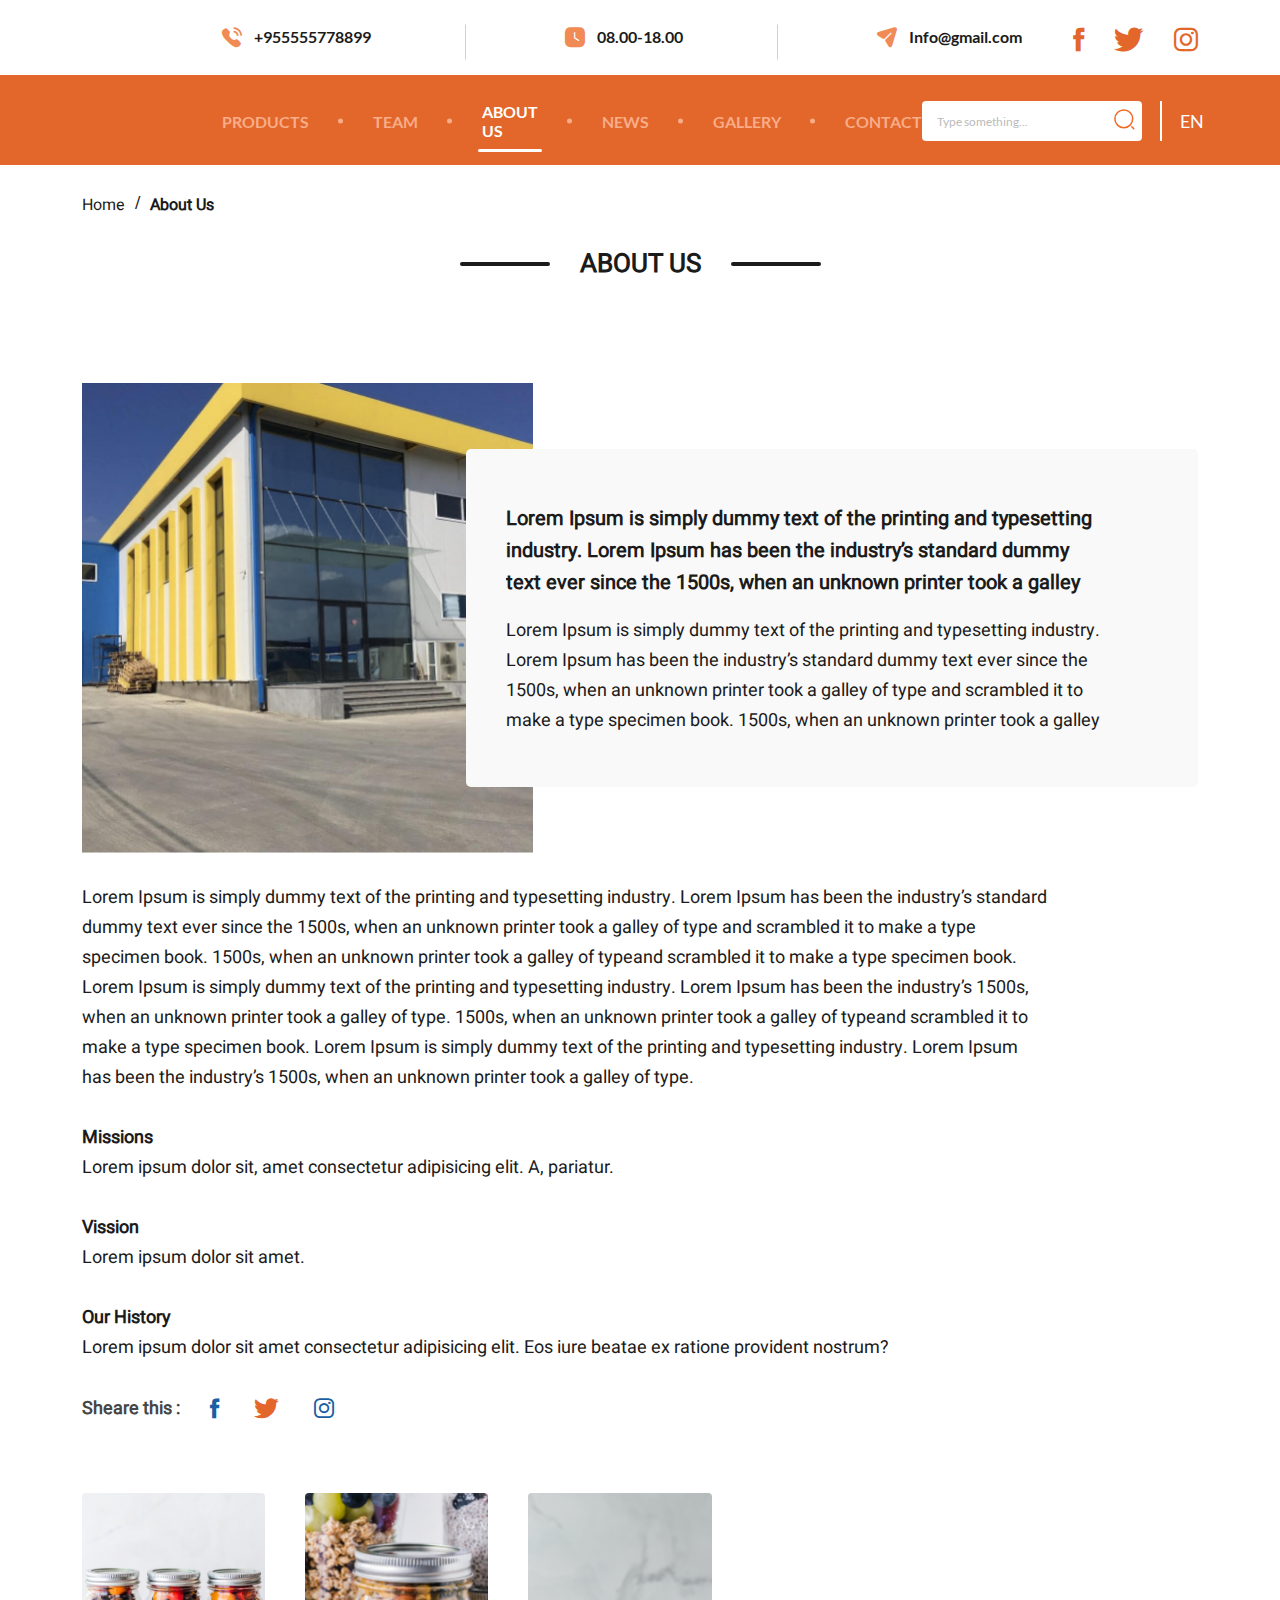
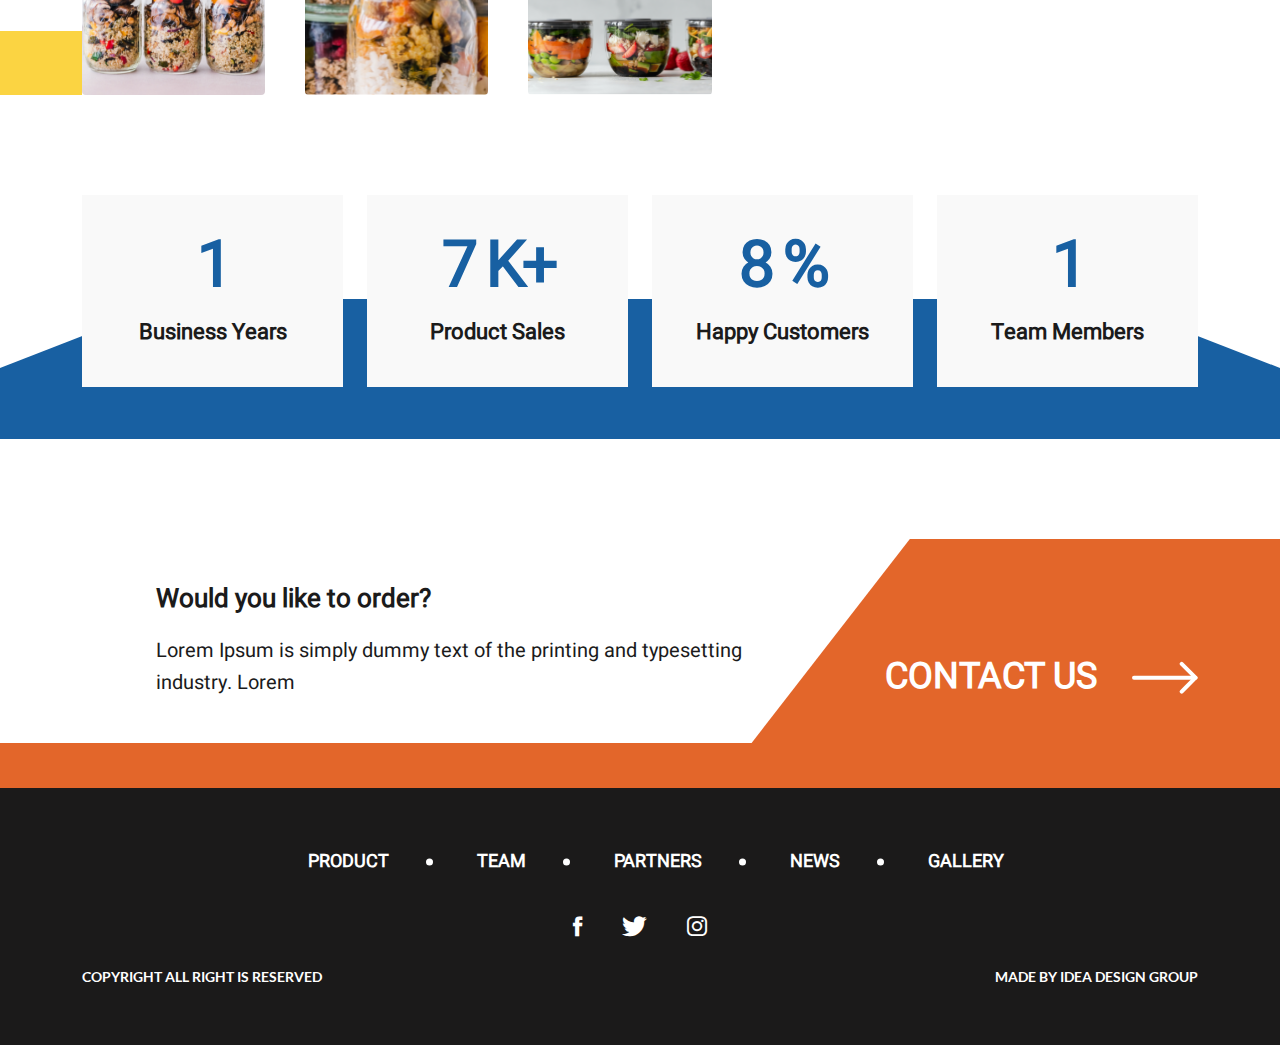
==== about.html @ 7fa437e5 "c" ====
<!DOCTYPE html>
<html lang="en">
<head>
    <meta charset="UTF-8">
    <meta http-equiv="X-UA-Compatible" content="IE=edge">
    <meta name="viewport" content="width=device-width, initial-scale=1.0">
    <link rel="stylesheet" href="assets/style/reset.css">
    <link rel="stylesheet" href="assets/style/bootstrap.css">
    <link rel="stylesheet" href="assets/style/fonts.css">
    <link rel="stylesheet" href="assets/style/style.css">
    <link rel="stylesheet" href="assets/style/responsive.css">
    <link rel="stylesheet" href="assets/style/slick.css">
    <link rel="stylesheet" href="https://cdn.jsdelivr.net/npm/@fancyapps/ui/dist/fancybox.css"/>
     
    <title>About Us</title>
</head>
<body>
    <header>
        <div class="header">
            <div class="header-bg">
                <div class="h-bg-1">
            
                </div>
                <div class="h-bg-2"></div>
            </div>

            <div class="header-pos-container">
                <div class="container">
                    <div class="flexy-container">
                        <div href="#" class="logo">
                            <a href="index.html">  
                                <img src="assets/img/logo.png" alt="logo">
                            </a>
                            <div class="logo-bg"></div>
                        </div>
                        <div class="navigation-menu">
                            <div class="top-navbar">
                               <div class="contact-links">
                                   <li>
                                        <a href="#">
                                                <span class="icon icon-Calling"></span>
                                                <span class="l-links">+955555778899</span>
                                        </a>
                                    </li>
                                    <li>
                                        <a href="#">
                                                <span class="icon icon-Time"></span>
                                                <span class="l-links">08.00-18.00</span>
                                        </a>
                                    </li>
                                    <li>
                                        <a href="#">
                                                <span class="icon icon-Send"></span>
                                                <span class="l-links">Info@gmail.com</span>
                                        </a>
                                    </li>
                               </div>
                               <div class="social-links">
                                   <li>
                                        <a href="#"> 
                                           <span class="icon-face" >
                                        </a> 
                                   </span></li>
                                   <li>
                                        <a href="#"> 
                                           <span class="icon-tw" >
                                        </a> 
                                   </span></li>
                                   <li>
                                        <a href="#"> 
                                           <span class="icon-inst" >
                                        </a> 
                                   </span></li>
                               </div>
                            </div>
                            <div class="bottom-navbar">
                                <ul>
                                    <li>
                                        <a href="#">PRODUCTS</a>
                                        <div class="sub-menu">
                                             <div class="sub-menu-links">
                                                <a href="#">Our Partners</a>
                                                <a href="#">Our Story</a>
                                                <a href="#">Mission</a>
                                                <a href="#">Vision</a>
                                                <a href="#">Submenu #1</a>
                                                <a href="#">Submenu #2</a>
                                             </div>
                                        </div>
                                    </li>
                                    <li>
                                        <a href="#">TEAM</a>
                                        <div class="sub-menu">
                                            <div class="sub-menu-links">
                                               <a href="#">Our Partners</a>
                                               <a href="#">Our Story</a>
                                               <a href="#">Mission</a>
                                               <a href="#">Vision</a>
                                               <a href="#">Submenu #1</a>
                                               <a href="#">Submenu #2</a>
                                            </div>
                                       </div>
                                    </li>
                                    <li class="colored">
                                        <a href="#">ABOUT US</a>
                                        <div class="sub-menu">
                                            <div class="sub-menu-links">
                                               <a href="#">Our Partners</a>
                                               <a href="#">Our Story</a>
                                               <a href="#">Mission</a>
                                               <a href="#">Vision</a>
                                               <a href="#">Submenu #1</a>
                                               <a href="#">Submenu #2</a>
                                            </div>
                                       </div>
                                    </li>
                                    <li>
                                        <a href="news.html">NEWS</a>
                                        <div class="sub-menu">
                                            <div class="sub-menu-links">
                                               <a href="#">Our Partners</a>
                                               <a href="#">Our Story</a>
                                               <a href="#">Mission</a>
                                               <a href="#">Vision</a>
                                               <a href="#">Submenu #1</a>
                                               <a href="#">Submenu #2</a>
                                            </div>
                                       </div>
                                    </li>
                                    <li>
                                        <a href="#">GALLERY</a>
                                    </li>
                                    <li>
                                        <a href="#">CONTACT</a>
                                    </li>
                                </ul>
                                <div class="search-lang">
                                    <div class="search-box">
                                        <form>
                                            <input type="text" placeholder="Type something...">
                                            <button class="search-button">
                                                <svg xmlns="http://www.w3.org/2000/svg" width="22.535" height="22.535" viewBox="0 0 22.535 22.535">
                                                    <g id="vuesax_linear_search-normal" data-name="vuesax/linear/search-normal" transform="translate(-428 -188)">
                                                    <g id="search-normal" transform="translate(428 188)">
                                                        <path id="Vector" d="M17.84,8.92A8.92,8.92,0,1,1,8.92,0,8.92,8.92,0,0,1,17.84,8.92Z" transform="translate(1.878 1.878)" fill="none" stroke="#f16922" stroke-linecap="round" stroke-linejoin="round" stroke-width="1.5"/>
                                                        <path id="Vector-2" data-name="Vector" d="M1.878,1.878,0,0" transform="translate(18.779 18.779)" fill="none" stroke="#f16922" stroke-linecap="round" stroke-linejoin="round" stroke-width="1.5"/>
                                                        <path id="Vector-3" data-name="Vector" d="M0,0H22.535V22.535H0Z" fill="none" opacity="0"/>
                                                    </g>
                                                    </g>
                                                </svg>
                                            </button>
                                        </form>
                                    </div>
                                    <div class="lang-box">
                                        <div class="line"></div>
                                        <a href="#" class="lang">EN</a>
                                    </div>
                                </div>
                            </div>
                        </div>
                        <div class="burger-icon"></div>
                    </div>      
                </div>
            </div>
        </div>
    </header>

    <main>
        <section>
            <div class="container">
                <div class="b-r-c">
                    <a href="#">Home</a>
                    <span>/</span>
                    <a href="#" class="brc-active">About Us</a>
                </div>
            </div>
        </section>
        <section>
            <div class="about-section padding-b">
                <div class="container">
                    <div class="important-title">
                        <span class="line-1"></span>
                        <h1>About us</h1>
                        <span class="line-1"></span>
                    </div>
                    <div class="about-position-box about-delete-after"> 
                        <div class="row wrap-row">
                            <div class="col-lg-5">
                                <div class="about-image">
                                    <img src="assets/img/aboutImg.png" alt="img">
                                </div>
                            </div>
                            <div class="col-lg-8 absolute-position">
                                <div class="text-box-h">
                                    <h2>Lorem Ipsum is simply dummy text of the printing and typesetting industry. Lorem Ipsum has been
                                        the industry’s standard dummy text ever since the 1500s, when an unknown printer took a galley
                                        of type and scrambled it to make</h2>
                                    <div class="about-text mb-0">
                                        Lorem Ipsum is simply dummy text of the printing and typesetting industry. Lorem Ipsum has been the industry’s 
                                        standard dummy text ever since the 1500s, when an unknown printer took a galley of type and scrambled it to 
                                        make a type specimen book. 1500s, when an unknown printer took a galley of type
                                        and scrambled it to make a type specimen book.
                                    </div>
                                    
                                </div>
                            </div>
                        </div>
                    </div>
                    <div class="about-page-text">
                        Lorem Ipsum is simply dummy text of the printing and typesetting industry. 
                        Lorem Ipsum has been the industry’s standard dummy text ever since the 1500s, 
                        when an unknown printer took a galley of type and scrambled it to make a type specimen book. 
                        1500s, when an unknown printer took a galley of typeand scrambled it to make a type specimen book.
                        Lorem Ipsum is simply dummy text of the printing and typesetting industry. Lorem Ipsum has been the industry’s 
                        1500s, when an unknown printer took a galley of type.
                        1500s, when an unknown printer took a galley of typeand scrambled it to make a type specimen book.
                        Lorem Ipsum is simply dummy text of the printing and typesetting industry. Lorem Ipsum has been the industry’s 
                        1500s, when an unknown printer took a galley of type.
                        <br>
                        <br>
                        <strong>Missions</strong>
                        <br>
                        Lorem ipsum dolor sit, amet consectetur adipisicing elit. A, pariatur.
                        <br>
                        <br>
                        <strong>Vission</strong>
                        <br>
                        Lorem ipsum dolor sit amet.
                        <br>
                        <br>
                        <strong>Our History</strong>
                        <br>
                        Lorem ipsum dolor sit amet consectetur adipisicing elit. Eos iure beatae ex ratione provident nostrum?
                         
                    </div>
                    <div class="about-page-share-icons">
                        <h6>Sheare this :</h6>
                        <div class="share-icons">
                            <a href="#">
                                <span class="icon-face"></span>
                            </a>
                            <a href="#">
                                <span class="icon-tw"></span>
                            </a>
                            <a href="#">
                                <span class="icon-inst"></span>
                            </a>
                        </div>
                    </div>
                    <div class="about-page-img-gallery">
                        <a href="assets/img/about-gallery-1.png" data-fancybox="video-inner">
                            <img src="assets/img/about-gallery-1.png" alt="">
                        </a>
                        <a href="assets/img/about-gallery-2.png" data-fancybox="video-inner">
                            <img src="assets/img/about-gallery-2.png" alt="">
                        </a>
                        <a href="assets/img/about-gallery-3.png" data-fancybox="video-inner">
                            <img src="assets/img/about-gallery-3.png" alt="">
                        </a>
                    </div>
                </div>
            </div>
        </section>
        <section>
            <div class="counter-cards">
                <div class="cards-bg"></div>
                <div class="container">
                    <div class="row">
                        <div class="col-lg-3 col-md-3 col-sm-3 col-6">
                            <div class="count-card">
                                <div class="card-span">
                                    <span class="count">10</span>
                                    <span></span>
                                </div>
                                <div class="title">Business Years</div>
                            </div>
                        </div>
                        <div class="col-lg-3 col-md-3 col-sm-3 col-6">
                            <div class="count-card">
                                <div class="card-span">
                                    <span class="count">80</span>
                                    <span>K+</span>
                                </div>
                                <div class="title">Product Sales</div>
                            </div>
                        </div>
                        <div class="col-lg-3 col-md-3 col-sm-3 col-6">
                            <div class="count-card">
                                <div class="card-span">
                                    <span class="count">90</span>
                                    <span>%</span>
                                </div>
                                <div class="title">Happy Customers</div>
                            </div>
                        </div>
                        <div class="col-lg-3 col-md-3 col-sm-3 col-6">
                            <div class="count-card">
                                <div class="card-span">
                                    <span class="count">10</span>
                                    <span></span>
                                </div>
                                <div class="title">Team Members</div>
                            </div>
                        </div>
                    </div>
                </div>
            </div>
        </section>
 


        <section>
            <div class="footer-adv">
                <div class="container">
                    <div class="footer-cont"> 
                        <div class="row add-items-end">
                            <div class="col-lg-8 col-md-8 col-sm-8 col-8">
                                <div class="adv-text">
                                    <h2>Would you like to order?</h2>
                                    <div class="text">
                                        Lorem Ipsum is simply dummy text of the printing and typesetting industry. Lorem
                                    </div>
                                </div>
                            </div>
                            <div class="col-lg-4 col-md-4 col-sm-4 col-4 add-end">
                                <a href="#" class="adv-link">  
                                    <span>CONTACT US</span>
                                    <span> 
                                        <svg xmlns="http://www.w3.org/2000/svg" width="65.542" height="33.382" viewBox="0 0 65.542 33.382">
                                            <g id="Iconly_Light_Arrow_-_Right" data-name="Iconly/Light/Arrow - Right" transform="translate(2 2.829)">
                                            <g id="Arrow_-_Right" data-name="Arrow - Right" transform="translate(0 27.725) rotate(-90)">
                                                <path id="Stroke_1" data-name="Stroke 1" d="M0,61.542V0" transform="translate(13.863)" fill="none" stroke="#fff" stroke-linecap="round" stroke-linejoin="round" stroke-miterlimit="10" stroke-width="4"/>
                                                <path id="Stroke_3" data-name="Stroke 3" d="M27.725,0,13.864,13.837,0,0" transform="translate(0 47.705)" fill="none" stroke="#fff" stroke-linecap="round" stroke-linejoin="round" stroke-miterlimit="10" stroke-width="4"/>
                                            </g>
                                            </g>
                                        </svg>
                                    </span>
                                </a>
                            </div>
                        </div>
                    </div>
                </div>
            </div>
        </section>
    </main>


    <footer>
        <div class="footer">
            <div class="container">
                <div class="footer-links">
                    <ul>
                        <li><a href="#">Product</a></li>
                        <li><a href="#">Team</a></li>
                        <li><a href="#">Partners</a></li>
                        <li><a href="#">News</a></li>
                        <li><a href="#">Gallery</a></li>
                    </ul>
                    <div class="footer-socials">
                        <li><a href="#"><span class="icon-face"></span></a></li>
                        <li><a href="#"><span class="icon-tw"></span></a></li>
                        <li><a href="#"><span class="icon-inst"></span></a></li>
                    </div>
                    <div class="create">
                        <a href="#" class="title">Copyright all right is reserved</>
                        <a href="#" class="title">Made by Idea Design Group</>
                    </div>
                </div>
            </div>
        </div>
    </footer>

    <!-- <script src="https://unpkg.com/scrollreveal"></script> -->
    <script src="https://code.jquery.com/jquery-3.6.0.js"></script>
    <script src="https://cdn.jsdelivr.net/npm/@fancyapps/ui@4.0/dist/fancybox.umd.js"></script>
    <script src="assets/js/bootstrap.js"></script>
    <script src="assets/js/slick.js"></script>
    <script src="assets/js/main.js"></script>
    
</body>
</html>
---- assets/style/fonts.css ----
@font-face {
  font-family: 'Arial MT';
  src: url('../fonts/ArialMTBlack.woff2') format('woff2'),
      url('../fonts/ArialMTBlack.woff') format('woff');
  font-weight: 900;
  font-style: normal;
  font-display: swap;
}

@font-face {
  font-family: 'Arial Narrow';
  src: url('../fonts/ArialNarrow.woff2') format('woff2'),
      url('../fonts/ArialNarrow.woff') format('woff');
  font-weight: normal;
  font-style: normal;
  font-display: swap;
}

@font-face {
  font-family: 'Arial Th';
  src: url('../fonts/ArialTh.woff2') format('woff2'),
      url('../fonts/ArialTh.woff') format('woff');
  font-weight: normal;
  font-style: normal;
  font-display: swap;
}

@font-face {
  font-family: 'Lato';
  src: url('../fonts/Lato-Italic.woff2') format('woff2'),
      url('../fonts/Lato-Italic.woff') format('woff');
  font-weight: normal;
  font-style: italic;
  font-display: swap;
}

@font-face {
  font-family: 'Lato';
  src: url('../fonts/Lato-BoldItalic.woff2') format('woff2'),
      url('../fonts/Lato-BoldItalic.woff') format('woff');
  font-weight: bold;
  font-style: italic;
  font-display: swap;
}

@font-face {
  font-family: 'Heebo';
  src: url('../fonts/Heebo-Regular.woff2') format('woff2'),
      url('../fonts/Heebo-Regular.woff') format('woff');
  font-weight: normal;
  font-style: normal;
  font-display: swap;
}

@font-face {
  font-family: 'Lato';
  src: url('../fonts/Lato-Black.woff2') format('woff2'),
      url('../fonts/Lato-Black.woff') format('woff');
  font-weight: 900;
  font-style: normal;
  font-display: swap;
}

@font-face {
  font-family: 'Lato';
  src: url('../fonts/Lato-BlackItalic.woff2') format('woff2'),
      url('../fonts/Lato-BlackItalic.woff') format('woff');
  font-weight: 900;
  font-style: italic;
  font-display: swap;
}

@font-face {
  font-family: 'Geo_Arial';
  src: url('GeoArialItalic.woff2') format('woff2'),
      url('GeoArialItalic.woff') format('woff');
  font-weight: normal;
  font-style: italic;
  font-display: swap;
}

@font-face {
  font-family: 'Arial GEO';
  src: url('../fonts/ArialGEOBold.woff2') format('woff2'),
      url('../fonts/ArialGEOBold.woff') format('woff');
  font-weight: bold;
  font-style: normal;
  font-display: swap;
}

@font-face {
  font-family: 'Lato';
  src: url('../fonts/Lato-Bold.woff2') format('woff2'),
      url('../fonts/Lato-Bold.woff') format('woff');
  font-weight: bold;
  font-style: normal;
  font-display: swap;
}

@font-face {
  font-family: 'Arial GEO';
  src: url('../fonts/ArialGEOItalic.woff2') format('woff2'),
      url('../fonts/ArialGEOItalic.woff') format('woff');
  font-weight: normal;
  font-style: italic;
  font-display: swap;
}

@font-face {
  font-family: 'Lato';
  src: url('../fonts/Lato-LightItalic.woff2') format('woff2'),
      url('../fonts/Lato-LightItalic.woff') format('woff');
  font-weight: 300;
  font-style: italic;
  font-display: swap;
}

@font-face {
  font-family: 'Lato Hairline';
  src: url('../fonts/Lato-HairlineItalic.woff2') format('woff2'),
      url('../fonts/Lato-HairlineItalic.woff') format('woff');
  font-weight: 300;
  font-style: italic;
  font-display: swap;
}

@font-face {
  font-family: 'Lato';
  src: url('../fonts/Lato-Light.woff2') format('woff2'),
      url('../fonts/Lato-Light.woff') format('woff');
  font-weight: 300;
  font-style: normal;
  font-display: swap;
}

@font-face {
  font-family: 'Lato';
  src: url('../fonts/Lato-Regular.woff2') format('woff2'),
      url('../fonts/Lato-Regular.woff') format('woff');
  font-weight: normal;
  font-style: normal;
  font-display: swap;
}

@font-face {
  font-family: 'Lato Hairline';
  src: url('../fonts/Lato-Hairline.woff2') format('woff2'),
      url('../fonts/Lato-Hairline.woff') format('woff');
  font-weight: 300;
  font-style: normal;
  font-display: swap;
}



@font-face {
    font-family: 'icomoon';
    src:  url('../fonts/icomoon.eot?obrt9p');
    src:  url('../fonts/icomoon.eot?obrt9p#iefix') format('embedded-opentype'),
      /* url('../fonts/icomoon.ttf?obrt9p') format('truetype'), */
      url('../fonts/icomoon.woff?obrt9p') format('woff'),
      url('../fonts/icomoon.svg?obrt9p#icomoon') format('svg');
    font-weight: normal;
    font-style: normal;
    font-display: block;
  }
  
  [class^="icon-"], [class*=" icon-"] {
    /* use !important to prevent issues with browser extensions that change fonts */
    font-family: 'icomoon' !important;
    /* speak: never; */
    font-style: normal;
    font-weight: normal;
    font-variant: normal;
    text-transform: none;
    line-height: 1;
  
    /* Better Font Rendering =========== */
    -webkit-font-smoothing: antialiased;
    -moz-osx-font-smoothing: grayscale;
  }
  
  .icon-tw:before {
    content: "\e904";
    /* color: #e3662a; */
  }
  .icon-face:before {
    content: "\e905";
    /* color: #e3662a; */
  }
  .icon-inst:before {
    content: "\e906";
    /* color: #e3662a; */
  }
  .icon-box:before {
    content: "\e900";
    color: #e3662a;
  }
  .icon-Calling:before {
    content: "\e901";
    color: #f08b55;
  }
  .icon-Send:before {
    content: "\e902";
    color: #f08b55;
  }
  .icon-Time:before {
    content: "\e903";
    color: #f08b55;
  }
---- assets/style/style.css ----
:root{
    --about-link-read-more:18px;
    --title-font-2: 20px;
    --text-font: 18px;
    --footer-links-font:18px;
    --font-16: 16px;
    --title-font: 26px;
    --adv-font: 26px;
    --adv-contact-font: 36px;
    --adv-text-font: 20px;
    --see-all-font: 20px;
    --nav-links-font: 16px;
    --search-font: 12px;
    --lang-font: 18px;
    --banner-height: 635px;
    --section-padding: 100px 0;
    --b-r-c-font: 16px;
    --person-name: 24px;
    --person-special: 20px;
    --person-contact-link: 18px;
}

a{
    text-decoration: none;
    color: inherit;
}
a:hover{
    color: inherit;
}
*{
    box-sizing: border-box;
}


/* ScrollBar */
/* ::-webkit-scrollbar {
    width: 2px;
} 
::-webkit-scrollbar-track {
    box-shadow: inset 0 0 3px #BBBBBB; 
    background: none;
}
::-webkit-scrollbar-thumb {
    background: gray; 
    border-radius: 5px;
} */
/* ScrollBar */

.b-r-c{
    display: flex;
    align-items: center;
    padding-top: 30px;
    margin-bottom: 30px;
}
.b-r-c a{
    font-size: var(--b-r-c-font);
    line-height: 20px;
    color: #1B1B1B;
    transition: 0.2s;
    font-family: 'Heebo';
}
.brc-active{
    font-weight: bold;
}
.b-r-c span{
    font-size: var(--b-r-c-font);
    line-height: 20px;
    color: #1B1B1B;
    margin: 0 10px;
    margin-top: -4px;
}
.b-r-c a:hover{
    font-weight: bold;
}

header{
    overflow-x: hidden;
}
.header{
    width: 100%;
    height: 165px;
   
    position: fixed;
    top: 0;
     
    z-index: 99;
}
.h-bg-1{
    width: 100%;
    height: 75px;
    background-color: #fff;
    position: relative;
}
 
.h-bg-2{
    width: 100%;
    height: 90px;
    background: #E3662A;
}
.header-pos-container{
    position: absolute;
    top: 0;
    left: 0;
    width: 100%;
    height: 100%;
}
.flexy-container{
    display: flex;
    height: 165px;
    align-items: center;
}
.logo{
    width: 122px;
    height: 100px;
    position: relative;
    margin-top: -29px;
}
.logo img{
    width: 100%;
    height: 94%;
    object-fit: cover;
    position: absolute;
    z-index: 2;
}
.logo-bg{
    width: 761%;
    height: 55px;
    position: absolute;
    bottom: -9px;
    left: -500%;
    background-color: #fff;
    clip-path:polygon(0 0, 85% 0, 80% 100%, 0% 100%);
}

.navigation-menu{
    width: 100%;
    height: 100%;
    display: flex;
    flex-direction: column;
    align-items: center;
    justify-content: space-around;
    padding-left: 140px;
}
 
.bottom-navbar{
    width: 100%;
    display: flex;
    justify-content: space-between;
    align-items: center;
    margin-top: -6px;
}
.top-navbar{
    width: 100%;
    display: flex;
    justify-content: space-between;
    align-items: center;
    
}
.contact-links{
    width: 1010px;
    display: flex;
    align-items: center;
    justify-content: space-between;
}
.social-links{
    display: flex;
    align-items: center;
}
 
.contact-links li{
    list-style: none;
    position: relative;
    transition: 0.4s;
}

.contact-links li:before{
    position: absolute;
    content: "";
    top: 50%;
    transform: translateY(-50%);
    right: -135px;
    width: 1px;
    height: 35px;
    background: #D0D0D0;
}
.contact-links li:last-child::before{
    display: none;
}
.contact-links li a{
    display: flex;
    align-items: center;
    transition: 0.4s;
    padding-bottom: 8px;
    border-bottom: 2px solid transparent;
    position: relative;
}
.contact-links li a::before{
    content: "";
    position: absolute;
    bottom: -2px;
    left: 0;
    width: 0;
    height: 2px;
    background:#E3662A;
    transition: 0.4s;
}
.contact-links li a span:first-child.icon{
    font-size: 20px;
}
.contact-links li a span:last-child{
    color: #1B1B1B;
    margin-left: 12px;
    font-size: var(--nav-links-font);
    font-weight: bold;
    line-height: 20px;
    transition: 0.4s;
    font-family: 'Lato';
}
.contact-links li a:hover::before{
    width: 103%;
}
.social-links li{
    list-style: none;
    margin-right: 30px;
}
.social-links li:last-child{
    margin-right: 0;
}
.social-links li a{
    font-size: 24px;
    transition: 0.4s;
}
.social-links li a span{
    color: #E3662A;
    transition: 0.3s;
}
.social-links li a span:hover{
    color: #1860A2;
}
.bottom-navbar ul{
    display: flex;
    padding: 0;
    margin: 0;
    align-items: center;
}

.bottom-navbar ul li{
    margin-left: 32px;
    margin-right: 32px;
    position: relative;
    transition: 0.4s;
    display: flex;
    justify-content: center;
}
.bottom-navbar ul li:first-child{
    margin-left: 0;
}
.bottom-navbar ul li:last-child{
    margin-right: 0;
}
.bottom-navbar ul li a{
    font-size: var(--nav-links-font);
    font-weight: bold;
    text-transform: uppercase;
    color: #F8AD89;
    transition: 0.3s;
    font-family: 'Lato';
    line-height: 19px;
    /* padding-bottom: 15px; */
}
.bottom-navbar ul li a:hover{
    color: #fff;
}
.bottom-navbar ul li.colored a{
    color: #fff;
    transition: 0.3s;
}
.bottom-navbar ul li.colored a:after{
    position: absolute;
    content: "";
    width: 116%;
    height: 3px;
    border-radius: 5px;
    background-color: #fff;
    left: -8%;
    bottom: -12px;
    transition: 0.3s;
    z-index: 999;
}
.bottom-navbar ul li.colored:hover a::after{
    display: none;
}
.bottom-navbar ul li:before{
    position: absolute;
    content: "";
    top: 50%;
    transform: translateY(-50%);
    right: -34px;
    width: 5px;
    height: 5px;
    border-radius: 50%;
    background: #F8AD89;
    pointer-events: none;
}
.bottom-navbar ul li:last-child::before{
    display: none;
}
.bottom-navbar ul li .sub-menu{
    position: absolute;
    background-color: #E3662A;
    border-radius: 5px;
    max-height: 0;
    top: 20px;
    transition: 0.2s;
    overflow: hidden;
    /* padding-top: 19px; */
    cursor: pointer;
    box-shadow: 0px 4px 10px -8px rgba(0, 0, 0, 0.8);
  
}
.bottom-navbar ul li .sub-menu .sub-menu-links{
    display: flex;
    align-items: center;
    flex-direction: column;
    width: 100%;
    border-radius: 5px;
    background-color: #fff;
    padding: 0 8px;
     
}
.bottom-navbar ul li .sub-menu:after{
    content: "";
    position: absolute;
    background: #fff;
    width: 20px;
    height: 20px;
    top: 7px;
    clip-path: polygon(50% 0%, 0% 100%, 100% 100%);
    left: 50%;
    transform: translateX(-50%);
    z-index: 999;
    transition: 0.3s;
}
.bottom-navbar ul li .sub-menu .sub-menu-links a{
    white-space: nowrap;
    padding: 20px 55px;
    width: 100%;
    text-align: center;
    border-bottom: 1px solid #F1F1F1;
    color: #1B1B1B;
    transition: 0.4s;
}
.bottom-navbar ul li .sub-menu .sub-menu-links a:last-child{
    border: none;
}
.bottom-navbar ul li:hover .sub-menu{
   max-height: 500px;
   padding-top: 19px;
}
.bottom-navbar ul li .sub-menu a:hover{
    color: #E3662A;
}

.search-lang{
    display: flex;
    align-items: center;
}
.search-box{
    width: 220px;
    display: flex;
}
.search-box form{
    width: 100%;
    position: relative;
}
.search-box form input{
    width: 100%;
    height: 40px;
    background: #fff;
    font-family: 'Lato';
    font-weight: 400;
    outline: none;
    border: none;
    border-radius: 4px;
    padding-left: 15px;
    font-size: var(--search-font);
    color: #1B1B1B;
}
.search-box form input::placeholder{
    color: #BBBBBB;
}
button.search-button{
    position: absolute;
    height: 40px;
    right: 0;
    border: none;
    outline: none;
    background-color: transparent;
}
button.search-button svg{
    margin-top: -4px;
}
.lang-box{
    height: 40px;
    display: flex;
    align-items: center;
}
.lang-box .line{
    width: 2px;
    height: 100%;
    background: #fff;
    margin: 0 18px;
}
.lang-box .lang{
    text-transform: uppercase;
    color: #fff;
    font-size: var(--lang-font);
    font-weight: normal;
    font-family: 'Lato';
}
.burger-icon{
    display: none;
}

.padding{
    padding: var(--section-padding);
}
.padding-t{
    padding-bottom: 0;
    padding-top: 100px;
}
.padding-b{
    padding-bottom: 100px;
    padding-top: 0;
}

/* Banner */

.main-banner{
    width: 100%;
    z-index: 0;
    position: relative;
    height: var(--banner-height);
}
  
.main-slider{
    width: 100%;
    height: var(--banner-height);
}
.main-item{
    width: 100%;
    height: var(--banner-height)!important;
    position: relative;
    z-index: 0;
}
.main-item .main-bg{
    position: absolute;
    top: 0;
    left: 0;
    width: 100%;
    height: 100%;
    background: rgba(0, 0, 0, 0.7);
    z-index: 1;
}
.main-item img{
    width: 100%;
    height: 100%;
    object-fit: cover;
}
 
 
.slick-dots{
    position: absolute;
    bottom: 20px;
    left: 50%;
    transform: translateX(-50%);
    display: flex;
    z-index: 1;
    margin: 0;
    padding: 0;
}
 
.slick-dots li{
    margin: 0 7px;
    list-style: none;
    transition: 0.5s;
}
.slick-dots li button{
    width: 97px;
    height: 4px;
    border-radius: 13px;
    transition: 0.5s;
    border: none;
    background-color: #DEDEDE;
    outline: none;

}

.slick-dots li.slick-active button{
    width: 127px;
    background-color: #E3662A;
}

/* Banner */

/* MAIN */
main{
    margin-top: 165px;
}
/* MAIN */
/* Product Section */

.our-product{
    width: 100%;
   
}
.important-title{
    width: 100%;
    display: flex;
    align-items: center;
    justify-content: center;
    margin-bottom: 100px; 
}
.important-title .line-1{
    width: 90px;
    height: 4px;
    border-radius: 6px;
    background: #1B1B1B;
}
.important-title h1{
    font-size: var(--title-font);
    font-weight: bold;
    line-height: 38px;
    color: #1B1B1B;
    font-family: 'Heebo';
    margin: 0 30px;
    text-transform: uppercase;
}
.product-items{
    width: 100%;
    display: flex;
    align-items: center;
    justify-content: space-between;
    flex-wrap: wrap;
}
.p-item{
    width: calc(( 100% / 5) - 20px);
    height: 388px;
    margin-bottom: 26px;
    border-radius: 8px;
    overflow: hidden;
    position: relative;
    transition: 0.4s;
}
.p-item:hover{
    box-shadow: 0 1px 5px 0 rgba(0, 0, 0, 0.3);
}
.front-item{
    width: 100%;
    height: 100%;
    position: absolute;
    top: 0;
    left: 0;
    z-index: 2;
}
.back-item{
    width: 100%;
    height: 100%;
    position: absolute;
    top: 0;
    left: 0;
    z-index: 1;
    overflow: hidden;
    border-radius: 8px;

}
.back-item img{
    width: 100%;
    height: 100%;
    object-fit: cover;
}
.front-item img{
    width: 100%;
    height: 313px;
    object-fit: cover;
    border-bottom-left-radius: 0;
    border-bottom-right-radius: 0;
}
.front-item .read-more-box{
    height: calc(100% - 307px);
    width: 100%;
    background: #FF874D;
    margin-top: -6px;
    position: absolute;
    z-index: 33;
    display: flex;
    flex-direction: column;
    align-items: flex-start;
    padding-left: 25px;
     
}
.p-item:nth-child(2n) .front-item .read-more-box{
    background: #F8C505;
}
.read-more-box .title{
    font-size: var(--font-16);
    font-weight: bold;
    font-family: 'Lato';
    line-height: 19px;
    margin-top: 20px;
    color: #fff;
    margin-bottom: 8px;
    justify-content: flex-start;
    text-transform: capitalize;
}
.read-more-links{
    display: flex;
    align-items: center;
}
.read-more-links .read-more{
    font-size: 14px;
    color: #fff;
    font-weight: bold;
    font-family: 'Lato';
    line-height: 20px;
    margin-right: 12px;
    text-transform: capitalize;
}
.read-more-links svg{
    transition: 0.4s;
}
.read-more-links svg path{
    background-color: #fff;
    stroke: #fff;
}
.p-item:hover .read-more-links svg{
    transform: translateX(20px);
}
.p-item:nth-child(2),
.p-item:nth-child(4),
.p-item:nth-child(7),
.p-item:nth-child(9){
    margin-top: 26px;
    margin-bottom: 0;
}
.see-all-link{
    float: right;
    margin-top: 50px;
    color: #1B1B1B!important;
    font-size: var(--see-all-font);
    font-weight: bold;
    font-family: 'Heebo';
    position: relative;
    padding-bottom: 5px;
    transition: 0.4s;
}
.see-2{
    margin-top: 65px;
}
.see-all-link::before{
    position: absolute;
    content: "";
    height: 3px;
    width: 0%;
    left: -7%;
    bottom: 0;
    background:#1860A2;
    transition: 0.4s;
}
.see-all-link:hover::before{
   width: 120%;
}
/* Product Section */


/* About Section */
.about-section{
    overflow-x: hidden;
}
.about-position-box{
    position: relative;
    width: 100%;  
}
.about-position-box:after{
    position: absolute;
    content: "";
    width:55%;
    left: -50%;
    bottom: 0;
    height: 56px;
    background-color: #1860A2;
    z-index: -1;
}
.about-delete-after:after{
    display: none;
}
.wrap-row {
    flex-wrap: nowrap;
}
.about-image{
    width: 100%;
    height: 470px;
}
.about-image img{
    width: 100%;
    height: 100%;
    object-fit: cover;
}
.absolute-position{
    padding-right: 0;
    position: absolute;
    right: 0;
    top: 50%;
    transform: translateY(-50%);
}
.absolute-position .text-box-h{
    padding: 54px 98px 54px 40px;
    background-color: #F9F9F9;
    border-radius: 5px;
}
.absolute-position .text-box-h h2{
    font-size: var(--title-font-2);
    line-height: 32px;
    color: #1B1B1B;
    font-family: 'Heebo';
    font-weight: bold;
    max-height: 93px;
    overflow: hidden;
    margin-bottom: 20px;
}
.absolute-position .about-text{
    font-size: var(--text-font);
    font-weight: 400;
    color: #1B1B1B;
    max-height: 117px;
    overflow: hidden;
    margin-bottom: 25px;
    font-family: 'Heebo';
    line-height: 30px;
}
.about-read-link{
    display: flex;
    align-items: center;
    width: fit-content;
}
.about-read-link .read-link{
    margin-right: 20px;
    color: #1860A2;
    font-size: var(--about-link-read-more);
    font-weight: bold;
    font-family: 'Lato';
    line-height: 22px;
}
.about-read-link svg {
    transition: 0.4s;
    margin-bottom: -3px;
}
.about-read-link svg path{
    stroke: #1860A2;
}
.about-read-link:hover svg{
    transform: translateX(20px);
}
/* About Section */


/* Popular product section */

.popular-product-section{
    overflow-x: hidden;
}
.popular-product{
    position: relative;
    width: 100%;
}
.row-height{
    height: 492px;
}
.absolute-pos{
    position: absolute;
    right: 0;
    padding: 0;
    padding-left: 79px;
}
.popular-product-img{
    height: 492px;
    overflow: hidden;
}
.popular-product-img img{
    /* width: 100%; */
    height: 100%;
}
.popular-product-text{
    padding-right: 10%;
    padding-top: 70px;
    
}
.popular-product-text h1{
    font-size: var(--title-font-2);
    font-family: 'Heebo';
    font-weight: bold;
    line-height: 32px;
    max-height: 61px;
    overflow: hidden;
    margin-bottom: 35px;
    color: #1B1B1B;
}
.popular-product-text .text{
    font-size: var(--text-font);
    line-height: 28px;
    font-weight: 400;
    font-family: 'Heebo';
    color: #1B1B1B;
    max-height: 83px;
    overflow: hidden;
}

.position-r{
    position: relative;
}
.position-r::before{
    position: absolute;
    content: "";
    bottom: 95px;
    right: -100px;
    width: 170%;
    height: 51px;
    background-color: #FBD442;
}
/* Popular product section */

/* News sectopn */
.news-section{
    background-color: #F9F9F9;
    position: relative;
}
.news-section::before{
    position: absolute;
    content: "";
    top: 0;
    right: 0;
    height: 56px;
    background-color: #1860A2;
    width: 387px;
    border-bottom-left-radius: 8px;
}
.news-section::after{
    position: absolute;
    content: "";
    height: 143px;
    border-bottom-right-radius: 8px;
    bottom: 101px;
    width: 29.2%;
    left: 0;
    background: #E3662A;
    z-index: 1;
}
.news-img-box{
    height: 346px;
    position: relative;
}
/* .news-img-box:before{
    position: absolute;
    content: "";
    height: 143px;
    border-bottom-right-radius: 8px;
    bottom: -58px;
    width: 300%;
    right: 120px;
    background: #E3662A;
    z-index: 1;
} */
.news-img-box img{
    width: 100%;
    height: 100%;
    object-fit: cover;
    position: absolute;
    z-index: 2;
}
.news-text-box{
    padding-left: 24px;
    padding-top: 42px;
}
.news-text-box .time{
    display: flex;
    margin-bottom: 24px;
    align-items: center;
}
.news-text-box .time span{
    font-size: 30px;
    font-weight: 400;
    color: #1B1B1B;
    margin-right: 12px;
    font-family: 'Heebo';
    line-height: 54px;
}
.news-text-box .time span:first-child{
    font-size: 50px;
}
.news-text-box h2{
    font-size: var(--title-font-2);
    font-family: 'Heebo';
    font-weight: bold;
    line-height: 32px;
    color: #1B1B1B;
    max-height: 61px;
    overflow: hidden;
    margin-bottom: 40px;
}
.news-text-box .text{
    font-size: var(--text-font);
    line-height: 28px;
    font-weight: 400;
    font-family: 'Heebo';
    color: #1B1B1B;
    max-height: 83px;
    overflow: hidden;
}
/* News section */

/* Footer adv */
footer{
    overflow-x: hidden;
}
.footer-cont{
    padding-bottom: 94px;
    padding-top: 44px;
    position: relative;
}
.footer-cont:before{
    position: absolute;
    content: "";
    left: 0;
    top: -1px;
    width: 75%;
    height: 82.3%;
    background: #fff;
    clip-path:polygon(0 0, 99% 0, 80% 100%, 0% 100%);
    /* z-index: 2; */
}
.footer-cont:after{
    position: absolute;
    content: "";
    left: -150%;
    top: 0;
    width: 200%;
    height: 82%;
    background: #fff;
    z-index: 1;
}
.footer-adv2{
    margin-top: 100px!important;
}
.footer-adv{
    margin-top: 152px;
    background-color: #E3662A;  
}
.adv-text{
    width: 100%;
    padding-left: 10%;
}
.adv-text h2{
    font-size: var(--adv-font);
    line-height: 32px;
    color: #1B1B1B;
    font-weight: bold;
    margin-bottom: 20px;
    font-family: 'Heebo';
}
.adv-text .text{
    font-size: var(--adv-text-font);
    line-height: 32px;
    color: #1B1B1B;
    font-weight: 400;
    font-family: 'Heebo';
    max-height: 59px;
    overflow: hidden;
    padding-right: 75px;
}
.add-end{
    justify-content: flex-end;
    display: flex;
}
.add-items-end{
    align-items: flex-end;
    position: relative;
    z-index: 5;
}
.adv-link{
    display: flex;
    align-items: center;
    transition: 0.2s;
    width: fit-content;
}
.adv-link span:first-child{
    font-size: var(--adv-contact-font);
    font-family: 'Heebo';
    font-weight: bold;
    color: #FFFFFF;
    margin-right: 35px;
    line-height: 32px;
    transition: 0.2s;
}
.adv-link:hover span{
    color: #1860A2;
}
.adv-link:hover span svg{
    transition: 0.3s;
}
.adv-link:hover span svg path{
    stroke: #1860A2;
   
}
/* Footer adv */

/* Footer */
 
.footer{
    width: 100%;
    padding: 60px 0;
    background-color: #1B1A1A;
}
.footer-links{
    width: 100%;
    display: flex;
    align-items: center;
    justify-content: center;
    flex-direction: column;
}
.footer-links ul {
    display: flex;
    align-items: center;
}
.footer-links ul li{
    margin-right: 88px;
    position: relative;
}
.footer-links ul li::before{
    position: absolute;
    content: "";
    top: 50%;
    transform: translateY(-50%);
    right: -44px;
    width: 7px;
    height: 7px;
    background-color: #fff;
    border-radius: 50%;
}
.footer-links ul li:last-child::before{
    display: none;
}
.footer-links ul li:last-child{
    margin-right: 0;
}
.footer-links ul li a{
    color: #fff;
    text-transform: uppercase;
    font-size: var(--footer-links-font);
    font-weight: bold;
    line-height: 27px;
    font-family: 'Heebo';
}
.footer-socials {
    margin-top: 25px;
    display: flex;
    align-items: center;
}
.footer-socials li{
    list-style: none;
    margin:0 20px;
}
.footer-socials li a{
    transition: 0.4s;
}
.footer-socials li a:hover span{
    color: #E3662A;
}
.footer-socials li span{
    font-size: 20px;
    color: #fff;
    transition: 0.4s;
}
.create{
    margin-top: 26px;
    width: 100%;
    display: flex;
    justify-content: space-between;
}
.create .title{
    color: #fff;
    font-weight: bold;
    font-size: 14px;
    line-height: 17px;
    text-transform: uppercase;
    font-family: 'Lato';
}
/* Footer */

/* About Page */

.about-page-text{
    margin-top: 30px;
    font-size: var(--text-font);
    line-height: 30px;
    color: #1B1B1B;
    font-family: 'Heebo';
    padding-right: 150px;
}
.about-page-share-icons{
    display: flex;
    /* align-items: center; */
    margin-top: 30px;
}
.about-page-share-icons h6{
    font-size: var(--text-font);
    color: #464646;
    font-weight: 600;
    font-family: 'Heebo';
    line-height: 32px;
}
.about-page-share-icons .share-icons{
    padding-top: 5px;
}
.about-page-share-icons .share-icons a{
    margin-left: 30px;
}
.about-page-share-icons .share-icons a span{
    font-size: 20px;
}
.about-page-share-icons .share-icons a:nth-child(3n-2) span{
    color: #1860A2;
}
.about-page-share-icons .share-icons a:nth-child(2n) span{
    color: #E3662A;
}
.about-page-share-icons .share-icons a:nth-child(3n) span{
    color: #1860A2;
}
.about-page-img-gallery{
    margin-top: 60px;
    width: 100%;
    display: flex;
    flex-wrap: wrap;
    justify-content: flex-start;
    gap: 40px;
    position: relative;
    background: #fff;
}
.about-page-img-gallery a{
    width: calc((100% / 5) - 40px);
    height: 202px;
    transition: 0.2s;
    border-radius: 4px;
}
.about-page-img-gallery a:hover{
    box-shadow: rgba(99, 99, 99, 0.2) 0px 2px 8px 0px;
}
.about-page-img-gallery a img{
    width: 100%;
    height: 100%;
    object-fit: cover;
    border-radius: 4px;
}
.about-page-img-gallery:after{
    content: "";
    position: absolute;
    bottom: 0;
    left: -100%;
    width: 150%;
    height: 64px;
    background-color: #FBD442;
    z-index: -1;
}
.count-card{
    display: flex;
    flex-direction: column;
    align-items: center;
    justify-content: center;
    width: 100%;
    background-color: #F9F9F9;
    height: 192px;
}
.card-span{
    font-size: 64px;
    font-weight: bold;
    font-family: 'Heebo';
    line-height: 62px;
    color: #1860A2;
    letter-spacing: -4px;
}
.counter-cards .title{
    font-size: 22px;
    color: #1B1B1B;
    font-family: 'Heebo';
    font-weight: 600;
    line-height: 32px;
    margin-top: 19px;
}
.counter-cards{
    position: relative;
}
.cards-bg{
    width: 100%;
    height: 140px;
    background-color: #1860A2;
    position: absolute;
    bottom: -52px;
    z-index: -1;
}
.cards-bg:after{
    position: absolute;
    content: "";
    width: 180px;
    height: 70px;
    top: -1px;
    clip-path: polygon(100% 0, 0 0, 100% 100%);
    right: 0;
    background-color: #fff;
}
.cards-bg:before{
    position: absolute;
    content: "";
    width: 180px;
    height: 70px;
    top: -1px;
    clip-path: polygon(0 0, 0 100%, 100% 0);
    left: 0;
    background-color: #fff;
}
/* About Page */
/* News Page */
.news-text-box h2.m-b-1{
    margin-bottom: 29px;
}
.m-t-1{
    margin-top: 22px;
}
.m-b-2,
.m-b-22{
    margin-bottom: 0px;
    padding-top: 128px;
    padding-bottom: 198px;
    
}
.m-b-2 .news-text-box{
    padding-left: 0;
    padding: 0 30px;
}
.m-b-2:nth-child(2n - 1){
    padding-top: 200px;
    padding-bottom: 128px;
}
.m-b-2:nth-child(2n - 1) .row2{
    flex-direction: row-reverse;
}
.m-b-2::after,
.m-b-22::after{
    bottom: 126px;
}
.m-b-2:nth-child(2n - 1)::after{
    height: 56px;
    width: 21.6%;
    background-color: #1860A2;
    bottom: 0;
    left: 0;
}
.m-b-2:nth-child(2n - 1)::before{
    width: 25.4%;
    right: 0;
    height: 143px;
    border-radius: 8px;
    top: 126px;
    background-color: #E3662A;
}
.pagination{
    margin-bottom: 100px;
    margin-top: -60px;
    display: flex;
    justify-content: flex-end;
}
.pagination ul{
    display: flex;
    align-items: center;
    margin-bottom: 0;
    padding: 0;
}
 
.pagination ul li:last-child,
.pagination ul li:first-child{
    margin: 0 16px;
}

.pagination ul li:last-child a,
.pagination ul li:first-child a{
    font-size: 13px;
    align-items: center;
    display: flex;
    
}
.pagination ul li a{
    font-size: 17px;
    font-weight: bold;
    margin: 0 6px;
    transition: 0.3s;
    font-family: 'Heebo';

}
.pagination ul li a span{
    margin-right: 20px;
}
.pagination ul li a:last-child span{
    margin-left: 20px;
}
.pagination ul li a svg path {
    stroke: #1B1B1B;
    transition: 0.3s;
}
.pagination ul li a svg{
    width: 40px;
}
.pagination ul li a:hover{
    color: #E3662A;
}
.pagination ul li a:hover svg path{
    stroke: #E3662A;
}
.pagination ul li:first-child a svg  {  
    transform: rotate(180deg);
}
/* News Page */

/* News det page */
.news-slider{
    margin-bottom: 40px;
}
.slider-arrows{
    display: flex;
    align-items: center;
    justify-content: flex-end;
    margin-bottom: 100px;
}
.slider-arrows li{
    list-style: none;
    margin: 0 20px;
}
.slider-arrows li a{
    font-size: 16px;
    font-weight: bold;
    font-family: "Heebo";
    cursor: pointer;
}
.slider-arrows li a span svg{
    width: 40px;
}
.slider-arrows li a span svg path{
    stroke: #1B1B1B; 
}
.slider-arrows li a span{
    margin: 0 20px
}
.slider-arrows li:first-child a span svg {
    transform: rotate(180deg);
}
.news-det-section::before,
.news-det-section::after{
    display: none;
}
.news-det-section{
    background-color: initial;
}
.det-socials{
    margin-top: 40px;
}
.det-socials .share-icons a span{
    font-size: 30px;
}
 .share-icons a:nth-child(3n-2) span{
    color: #1860A2;
}
 .share-icons a:nth-child(2n) span{
    color: #E3662A;
}
 .share-icons a:nth-child(3n) span{
    color: #1860A2;
}
.det-socials .share-icons a{
    margin-right: 30px;
}
.news-det-text-box{
    padding-right: 18%;
}
.news-det-section .text{
    font-size: var(--text-font);
    font-family: 'Heebo';
    line-height: 28px;
    color: #1B1B1B;
    margin-top: 40px;
}
.m-t-2{
    margin-top: 100px;
}
/* News det page */

/* Team List */
.team-member-1,
.team-member-2{
    width: 100%;
    position: relative;
    padding: 60px 0;
    background: #F9F9F9;
    margin-bottom: 60px;
}
.team-member-1:before{
    position: absolute;
    content: "";
    bottom: 28px;
    height: 80px;
    width: 16.6%;
    border-radius: 0 8px 8px 0;
    left: 0;
    background: #E3662A;
    z-index: 1;
}
.team-member-1:after{
    position: absolute;
    content: "";
    top: 0;
    right: 0;
    height: 56px;
    width: 23.2%;
    border-radius: 0 0 0 8px;
    background: #1860A2;
    z-index: 1;
}
.team-member-1 .position-img{
    position: absolute;
    right: 0;
    bottom: 0;
}
.team-member-2:before{
    position: absolute;
    content: "";
    left: 0;
    bottom: 0;
    height: 56px;
    width: 23.2%;
    border-radius: 0 8px 0 0;
    background: #1860A2;
    z-index: 1;
}
.team-member-2:after{
    position: absolute;
    content: "";
    height: 80px;
    width: 16.6%;
    border-radius: 8px 0 0 8px;
    background: #E3662A;
    top: 28px;
    right: 0;
    z-index: 1;
    
}
.team-member-2 .position-img{
    position: absolute;
    left: 0;
    top: 0;
    transform: rotate(180deg);
}
.team-member-list:last-child{
    margin-bottom: 100px;
}
.team-row-reverse{
    flex-direction: row-reverse;
}
.team-row-reverse .person-info{
    align-items: flex-end;
}
.team-row-reverse .person-info .person-contact a:last-child{
    margin-right: 0;
}
.team-row{
    display: flex;
    align-items: center;
    flex-wrap: nowrap;
    position: relative;
    z-index: 2;
}
.person-img{
    max-width: 260px;
    height: 236px;
}
.person-img img{
    width: 100%;
    height: 100%;
    object-fit: cover;
}
.person-info{
    max-width: calc(100% - 260px);
    display: flex;
    flex-direction: column;
    padding-left: 26px;
    padding-right: 40px;
}
.person-name{
    font-size: var(--person-name);
    font-weight: bold;
    font-family: 'Heebo';
    line-height: 32px;
    margin-bottom: 15px;
}
.person-special{
    text-transform: uppercase;
    color: #E3662A;
    font-size: var(--person-special);
    line-height: 32px;
    font-weight: bold;
    font-family: 'Heebo';
    margin-bottom: 15px;
}
.person-info .text{
    font-size: var(--text-font);
    color: #1B1B1B;
    line-height: 28px;
    font-family: 'Heebo';
    margin-bottom: 20px;
}
.person-contact{
    display: flex;
    margin-bottom: 20px;
}
.person-contact a{
    font-size: var(--person-contact-link);
    font-weight: 600;
    font-family: 'Heebo';
    margin-right: 30px;
    line-height: 32px;
    text-decoration: underline;
    color: #1B1B1B;
    transition: 0.3s;
}
.person-email{
    display: flex;
}
.person-email a{
    font-size: var(--person-contact-link);
    line-height: 32px;
    font-family: 'Heebo';
    color: #1B1B1B;
    display: flex;
    align-items: center;
    transition: 0.3s;
}
.person-email a span:first-child{
    margin-right: 15px;
}
/* Team List */

/* img gallery */
.gallery{
    background-color: #F9F9F9;
    padding-top: 96px;
    padding-bottom: 118px;
    margin-bottom: 60px;
}
.gallery:last-child{
    margin-bottom: 100px;
}
.gallery-1,
.gallery-2{
    position: relative;
}
.gallery-1 .position-img{
    position: absolute;
    bottom: 0;
    right: 0;
}
.gallery-1:after{
    position: absolute;
    content: "";
    width: 23.2%;
    height: 56px;
    right: 0;
    top: 0;
    background-color: #1860A2;
    border-radius: 0 0 0 8px;
}
.gallery-1:before{
    position: absolute;
    content: "";
    width: 25.2%;
    height: 114px;
    left: 0;
    bottom: 60px;
    background-color: #E3662A;
    border-radius: 0 8px 8px 0;
    z-index: 1;
}
.gallery-2:after{
    position: absolute;
    content: "";
    width: 25.2%;
    height: 114px;
    
    right: 0;
    top: 0;
    background-color: #E3662A;
    border-radius: 0 0 0 8px;
}
.gallery-2:before{
    position: absolute;
    content: "";
    width: 23.2%;
    height: 56px;
    left: 0;
    bottom: 0;
    background-color: #1860A2;
    border-radius: 0 8px 0 8px;
    z-index: 1;
}
.gallery-2 .position-img{
    position: absolute;
    top: 0;
    left: 0;
    transform: rotate(180deg);
}
.gallery-row{
    display: flex;
    flex-wrap: nowrap;
    align-items: center;
    position: relative;
    z-index: 2;
}
.gallery-row-reverse{
    flex-direction: row-reverse;
}
.gallery-row-reverse .gallery-text{
    padding-right: 40px;
    padding-left: 19%;
}
.gallery-img{
    max-width: 421px;
    height: 275px;
}
.gallery-img img{
    width: 100%;
    height: 100%;
    object-fit: cover;
    border-radius: 8px;
}
.gallery-text{
    max-width: calc(100% - 421px);
    display: flex;
    flex-direction: column;
    padding-left: 26px;
    padding-right: 19%;
}
.gallery-text h2{
    font-size: var(--title-font-2);
    font-family: 'Heebo';
    font-weight: bold;
    line-height: 32px;
    color: #1B1B1B;
    max-height: 61px;
    overflow: hidden;
    margin-bottom: 20px;
}
.gallery-text .text {
    font-size: var(--text-font);
    font-family: 'Heebo';
    margin-bottom: 20px;
    line-height: 28px;
    color: #1B1B1B;
    margin-bottom: 20px;
}
/* img gallery */
---- assets/style/responsive.css ----
@media (max-width: 1638px){
    .contact-links{
        width: 800px;
    }
    .contact-links li:before{
        right: -95px;
    }
    .popular-product-text{
        padding-right: 5%;
    }
    .absolute-pos{
        padding-left: 50px;
    }
}
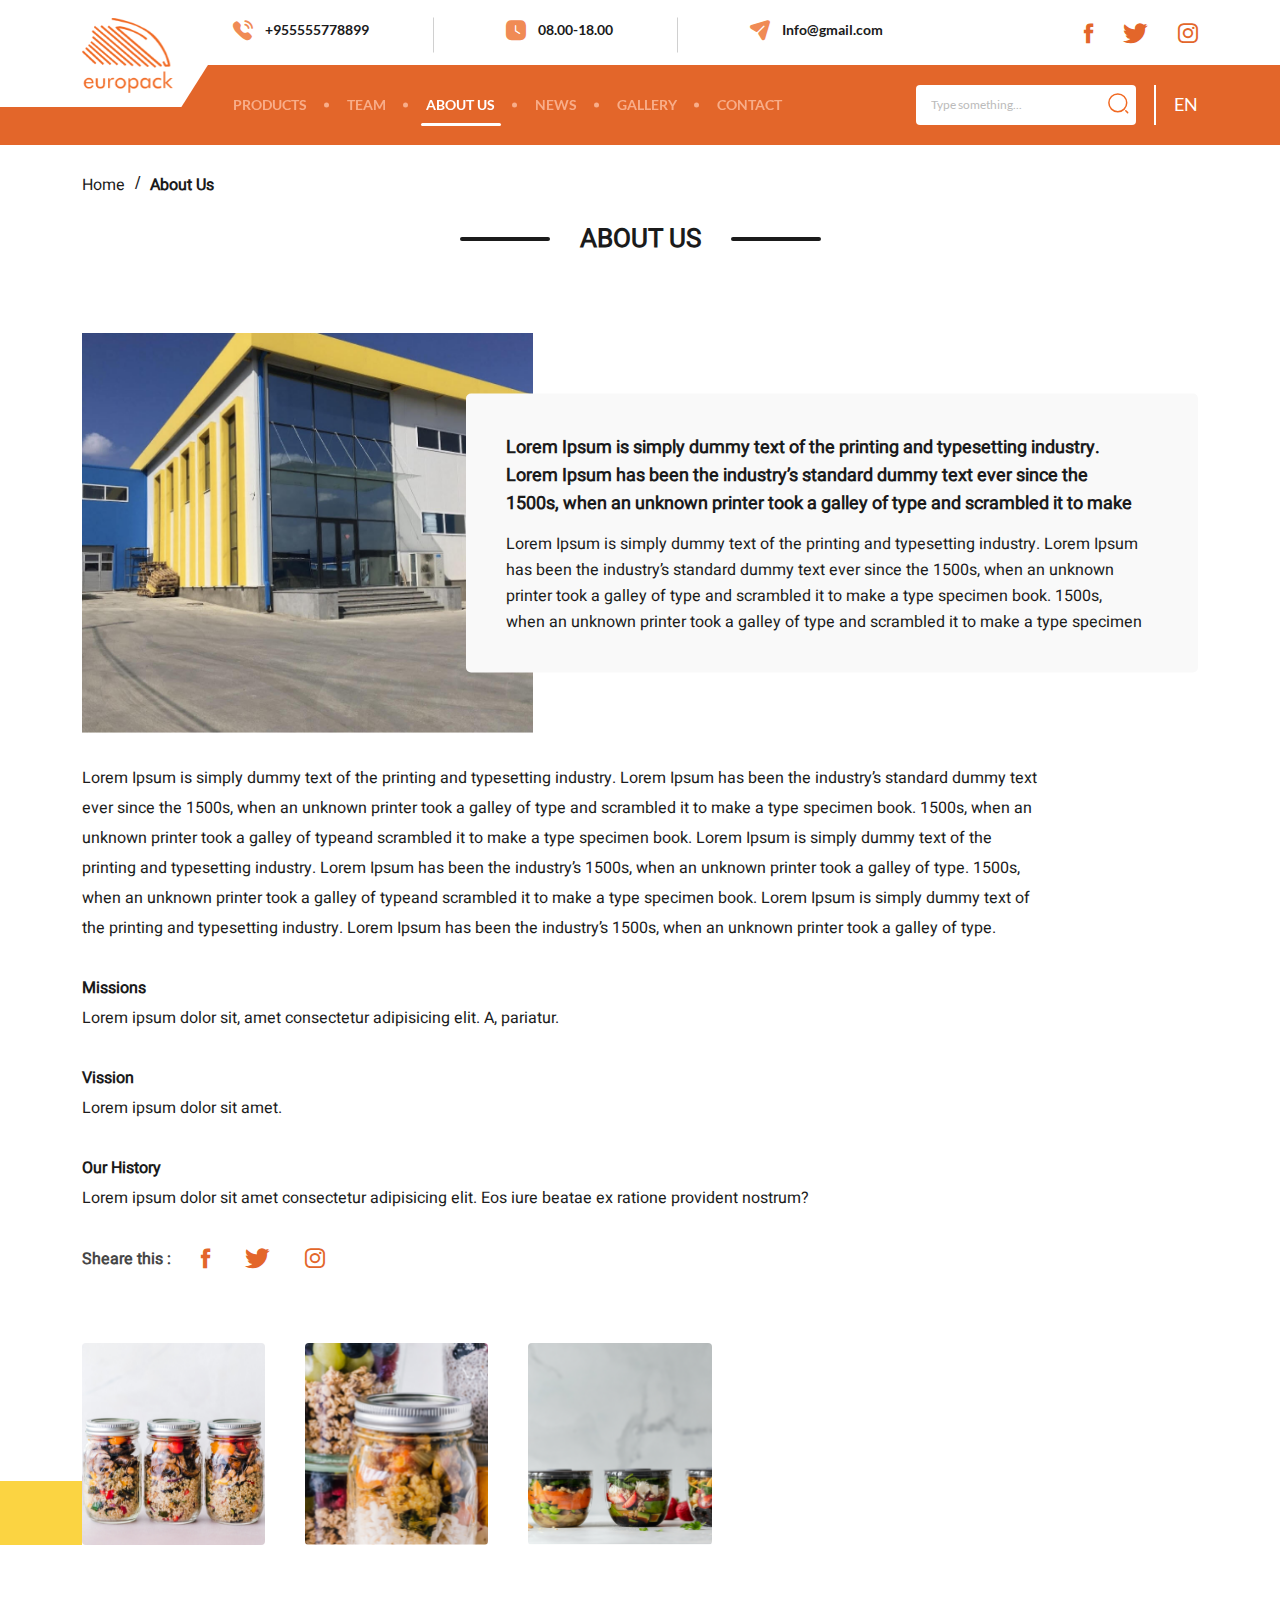
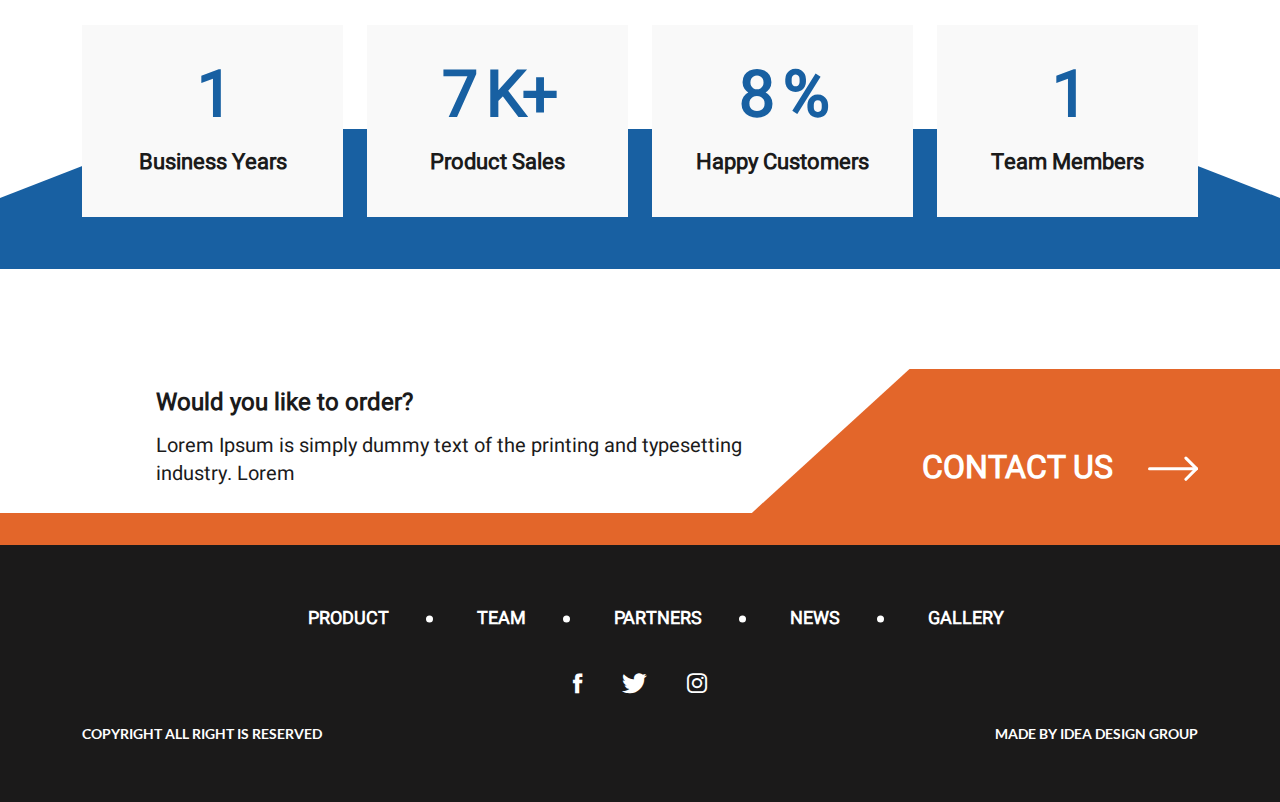
==== commit 92097e3e: "c" ====
--- a/about.html
+++ b/about.html
@@ -76,7 +76,7 @@
                             <div class="bottom-navbar">
                                 <ul>
                                     <li>
-                                        <a href="#">PRODUCTS</a>
+                                        <a href="products.html">PRODUCTS</a>
                                         <div class="sub-menu">
                                              <div class="sub-menu-links">
                                                 <a href="#">Our Partners</a>
@@ -89,7 +89,7 @@
                                         </div>
                                     </li>
                                     <li>
-                                        <a href="#">TEAM</a>
+                                        <a href="team.html">TEAM</a>
                                         <div class="sub-menu">
                                             <div class="sub-menu-links">
                                                <a href="#">Our Partners</a>
@@ -102,7 +102,7 @@
                                        </div>
                                     </li>
                                     <li class="colored">
-                                        <a href="#">ABOUT US</a>
+                                        <a href="about.html">ABOUT US</a>
                                         <div class="sub-menu">
                                             <div class="sub-menu-links">
                                                <a href="#">Our Partners</a>
@@ -128,10 +128,10 @@
                                        </div>
                                     </li>
                                     <li>
-                                        <a href="#">GALLERY</a>
-                                    </li>
-                                    <li>
-                                        <a href="#">CONTACT</a>
+                                        <a href="photo-gallery.html">GALLERY</a>
+                                    </li>
+                                    <li>
+                                        <a href="contact.html">CONTACT</a>
                                     </li>
                                 </ul>
                                 <div class="search-lang">
--- a/assets/style/style.css
+++ b/assets/style/style.css
@@ -18,6 +18,10 @@
     --person-name: 24px;
     --person-special: 20px;
     --person-contact-link: 18px;
+    --contact-font-number: 16px;
+    --contact-input-font: 16px;
+    --c-components-title: 18px;
+    --c-components-text: 16px;
 }
 
 a{
@@ -234,8 +238,14 @@
     color: #E3662A;
     transition: 0.3s;
 }
-.social-links li a span:hover{
-    color: #1860A2;
+.social-links li:first-child a span:hover{
+    color: #3B5998;
+}
+.social-links li:nth-child(2) a span:hover{
+    color: #1DA1F2;
+}
+.social-links li:nth-child(3) a span:hover{
+    color: #DD2A7B;
 }
 .bottom-navbar ul{
     display: flex;
@@ -261,14 +271,13 @@
 .bottom-navbar ul li a{
     font-size: var(--nav-links-font);
     font-weight: bold;
-    text-transform: uppercase;
+    text-transform: capitalize;
     color: #F8AD89;
     transition: 0.3s;
     font-family: 'Lato';
     line-height: 19px;
-    /* padding-bottom: 15px; */
-}
-.bottom-navbar ul li a:hover{
+}
+.bottom-navbar ul li:hover a {
     color: #fff;
 }
 .bottom-navbar ul li.colored a{
@@ -286,6 +295,7 @@
     bottom: -12px;
     transition: 0.3s;
     z-index: 999;
+    pointer-events: none;
 }
 .bottom-navbar ul li.colored:hover a::after{
     display: none;
@@ -343,7 +353,7 @@
 }
 .bottom-navbar ul li .sub-menu .sub-menu-links a{
     white-space: nowrap;
-    padding: 20px 55px;
+    padding: 20px 56px;
     width: 100%;
     text-align: center;
     border-bottom: 1px solid #F1F1F1;
@@ -500,6 +510,7 @@
     width: 127px;
     background-color: #E3662A;
 }
+ 
 
 /* Banner */
 
@@ -540,11 +551,11 @@
     width: 100%;
     display: flex;
     align-items: center;
-    justify-content: space-between;
     flex-wrap: wrap;
+    gap: 0 26px;
 }
 .p-item{
-    width: calc(( 100% / 5) - 20px);
+    width: calc(( 100% - 104px) / 5);
     height: 388px;
     margin-bottom: 26px;
     border-radius: 8px;
@@ -552,9 +563,9 @@
     position: relative;
     transition: 0.4s;
 }
-.p-item:hover{
+/* .p-item:hover{
     box-shadow: 0 1px 5px 0 rgba(0, 0, 0, 0.3);
-}
+} */
 .front-item{
     width: 100%;
     height: 100%;
@@ -664,7 +675,7 @@
     width: 0%;
     left: -7%;
     bottom: 0;
-    background:#1860A2;
+    background:#1B1B1B;
     transition: 0.4s;
 }
 .see-all-link:hover::before{
@@ -785,10 +796,13 @@
 .popular-product-img{
     height: 492px;
     overflow: hidden;
+    z-index: 555;
 }
 .popular-product-img img{
     /* width: 100%; */
     height: 100%;
+    position: relative;
+    z-index: 555;
 }
 .popular-product-text{
     padding-right: 10%;
@@ -823,9 +837,12 @@
     content: "";
     bottom: 95px;
     right: -100px;
-    width: 170%;
+    width: 235%;
     height: 51px;
     background-color: #FBD442;
+}
+.popular-slider-item{
+    position: relative;
 }
 /* Popular product section */
 
@@ -877,6 +894,7 @@
     position: absolute;
     z-index: 2;
 }
+ 
 .news-text-box{
     padding-left: 24px;
     padding-top: 42px;
@@ -933,7 +951,7 @@
     left: 0;
     top: -1px;
     width: 75%;
-    height: 82.3%;
+    height: 82.5%;
     background: #fff;
     clip-path:polygon(0 0, 99% 0, 80% 100%, 0% 100%);
     /* z-index: 2; */
@@ -1001,16 +1019,13 @@
     line-height: 32px;
     transition: 0.2s;
 }
-.adv-link:hover span{
-    color: #1860A2;
-}
 .adv-link:hover span svg{
     transition: 0.3s;
 }
-.adv-link:hover span svg path{
-    stroke: #1860A2;
-   
-}
+.adv-link:hover span svg{
+    transform: translateX(10px);
+}
+ 
 /* Footer adv */
 
 /* Footer */
@@ -1059,6 +1074,22 @@
     font-weight: bold;
     line-height: 27px;
     font-family: 'Heebo';
+    transition: 0.3s;
+    position: relative;
+    padding-bottom: 2px;
+}
+.footer-links ul li a::after{
+    position: absolute;
+    content: "";
+    width: 0;
+    height: 2px;
+    background-color: #fff;
+    bottom: 0;
+    left: 0;
+    transition: 0.3s;
+}
+.footer-links ul li a:hover::after{
+    width: 100%;
 }
 .footer-socials {
     margin-top: 25px;
@@ -1126,16 +1157,10 @@
 }
 .about-page-share-icons .share-icons a span{
     font-size: 20px;
-}
-.about-page-share-icons .share-icons a:nth-child(3n-2) span{
-    color: #1860A2;
-}
-.about-page-share-icons .share-icons a:nth-child(2n) span{
     color: #E3662A;
-}
-.about-page-share-icons .share-icons a:nth-child(3n) span{
-    color: #1860A2;
-}
+    transition: 0.3s;
+}
+ 
 .about-page-img-gallery{
     margin-top: 60px;
     width: 100%;
@@ -1230,21 +1255,34 @@
 /* About Page */
 /* News Page */
 .news-text-box h2.m-b-1{
-    margin-bottom: 29px;
+    margin-bottom: 30px;
+}
+.news-text-box2{
+    padding-top: 22px!important;
+}
+.news-text-box2 .time{
+    margin-bottom: 30px!important;
+}
+.news-text-box2 .m-t-1{
+    margin-top: 30px!important;
 }
 .m-t-1{
     margin-top: 22px;
 }
-.m-b-2,
+.m-b-2{
+    margin-bottom: 100px;
+    padding-top: 128px;
+    padding-bottom: 198px; 
+}
 .m-b-22{
     margin-bottom: 0px;
     padding-top: 128px;
-    padding-bottom: 198px;
-    
+    padding-bottom: 198px; 
 }
 .m-b-2 .news-text-box{
     padding-left: 0;
     padding: 0 30px;
+    padding-right: 9%;
 }
 .m-b-2:nth-child(2n - 1){
     padding-top: 200px;
@@ -1263,12 +1301,13 @@
     background-color: #1860A2;
     bottom: 0;
     left: 0;
+    border-radius: 0 8px 0 0;
 }
 .m-b-2:nth-child(2n - 1)::before{
-    width: 25.4%;
+    width: 29.3%;
     right: 0;
     height: 143px;
-    border-radius: 8px;
+    border-radius: 8px 0 0 0;
     top: 126px;
     background-color: #E3662A;
 }
@@ -1285,11 +1324,12 @@
     padding: 0;
 }
  
-.pagination ul li:last-child,
 .pagination ul li:first-child{
     margin: 0 16px;
 }
-
+.pagination ul li:last-child{
+    margin-left: 16px;
+}
 .pagination ul li:last-child a,
 .pagination ul li:first-child a{
     font-size: 13px;
@@ -1311,6 +1351,9 @@
 .pagination ul li a:last-child span{
     margin-left: 20px;
 }
+.pagination ul li:last-child a span{
+    margin-right: 0;
+}
 .pagination ul li a svg path {
     stroke: #1B1B1B;
     transition: 0.3s;
@@ -1330,6 +1373,9 @@
 /* News Page */
 
 /* News det page */
+.p-t-5{
+    padding-top: 46px;
+}
 .news-slider{
     margin-bottom: 40px;
 }
@@ -1348,12 +1394,21 @@
     font-weight: bold;
     font-family: "Heebo";
     cursor: pointer;
+    transition: 0.3s;
 }
 .slider-arrows li a span svg{
     width: 40px;
+    transition: 0.3s;
 }
 .slider-arrows li a span svg path{
     stroke: #1B1B1B; 
+    transition: 0.3s;
+}
+.slider-arrows li a:hover span svg path{
+   stroke: #E3662A;
+}
+.slider-arrows li a:hover{
+    color: #E3662A;
 }
 .slider-arrows li a span{
     margin: 0 20px
@@ -1373,15 +1428,17 @@
 }
 .det-socials .share-icons a span{
     font-size: 30px;
-}
- .share-icons a:nth-child(3n-2) span{
-    color: #1860A2;
-}
- .share-icons a:nth-child(2n) span{
     color: #E3662A;
-}
- .share-icons a:nth-child(3n) span{
-    color: #1860A2;
+    transition: 0.3s;
+}
+.share-icons a:nth-child(3n-2) span:hover{
+    color: #3B5998;
+}
+.share-icons a:nth-child(2n):hover span{
+    color: #1DA1F2;
+}
+.share-icons a:nth-child(3n):hover span{
+    color: #DD2A7B;
 }
 .det-socials .share-icons a{
     margin-right: 30px;
@@ -1494,6 +1551,9 @@
     height: 100%;
     object-fit: cover;
 }
+.personal-hidden-text{
+    display: none;
+}
 .person-info{
     max-width: calc(100% - 260px);
     display: flex;
@@ -1672,4 +1732,933 @@
     color: #1B1B1B;
     margin-bottom: 20px;
 }
-/* img gallery */+/* img gallery */
+
+/* Albums */
+.album-row{
+    align-items: center;
+}
+.album-text-box{
+    padding-top: 0;
+}
+.album-slider-pos{
+    position: absolute;
+    bottom: 0;
+    right: 0;
+}
+.albums-title{
+    margin-bottom: 30px;
+}
+.albums-title h1{
+    font-size: var(--title-font-2);
+    font-weight: bold;
+    line-height: 29px;
+    color: #1B1B1B;
+    font-family: 'Heebo';
+}
+.photo-box{
+    display: flex;
+    gap: 0 30px;
+    flex-wrap: wrap;
+    width: 100%;
+}
+.photo-box a{
+    width: calc((100% - 150px) / 6);
+    position: relative;
+    height: 252px;
+    transition: 0.3s;
+    overflow: hidden;
+    margin-bottom: 30px;
+}
+.photo-box a:nth-child(2n){
+    margin-top: 30px;
+    margin-bottom: 0;
+}
+.photo-box a img{
+    width: 100%;
+    height: 100%;
+    object-fit: cover;
+    border-radius: 8px;
+    position: absolute;
+    z-index: 1;
+}
+.photo-box a .photo-hover{
+    position: absolute;
+    top: 0;
+    left: 0;
+    width: 100%;
+    height: 100%;
+    background-color: rgba(0, 0, 0, 0.5);
+    z-index: 2;
+    display: flex;
+    align-items: center;
+    justify-content: center;
+    transition: 0.3s;
+    transform: scaleY(0);
+    border-radius: 8px; 
+}
+.photo-box a .photo-hover .text{
+    max-height: 111px;
+    overflow: hidden;
+    color: #FFFFFF;
+    font-size: var(--text-font);
+    font-weight: 500;
+    line-height: 28px;
+    font-family: 'Heebo';
+    padding: 0 22px;
+}
+ 
+.photo-box a:hover .photo-hover{
+    transform: scaleY(1);
+}
+.pagination-2{
+    margin-top: 45px;
+}
+/* Albums */
+/* Video Gallery */
+.video-item a{
+    height: 470px;
+    width: 100%;
+    display: flex;
+    flex-direction: column;
+}
+.video-item:nth-child(2n){
+    margin-top: 30px;
+}
+.video-item a .img-box{
+    height: 393px;
+    width: 100%;
+    position: relative;
+    border-radius: 8px;
+    margin-bottom: 20px;
+    transition: 0.3s;
+}
+.video-item a .img-box img{
+    width: 100%;
+    height: 100%;
+    object-fit: cover;
+    border-radius: 8px;
+    position: absolute;
+    z-index: 1;
+}
+.video-item a .img-box svg{
+    position: absolute;
+    top: 50%;
+    left: 50%;
+    transform: translate(-50%, -50%);
+    z-index: 2;
+    transition: 0.3s;
+}
+.video-item a .img-box svg path{
+    transition: 0.3s;
+}
+.video-item a:hover .img-box svg path{
+   fill: #f00;
+}
+/* .video-item a:hover .img-box{
+    box-shadow: rgba(50, 50, 93, 0.25) 0px 2px 5px -1px, rgba(0, 0, 0, 0.3) 0px 1px 3px -1px;
+} */
+ 
+.video-item a .text-side{
+    width: 100%;
+    padding-right: 10%;
+    line-height: 28px;
+    font-size: var(--title-font-2);
+    font-weight: 600;
+    font-family: 'Heebo';
+    height: 57px;
+    overflow: hidden;
+    display: flex;
+    align-items: center;
+    
+}
+/* Video Gallery */
+
+/* Partners */
+.partners-item{
+    margin-bottom: 50px;
+    padding-left: 21px;
+    padding-right: 21px;
+}
+.partners-item a{
+    width: 100%;
+    height: 352px;
+    display: flex;
+    position: relative;
+    border-radius: 4px;
+    border: 0.5px solid #D0D0D0;
+    overflow: hidden;
+}
+.partners-item a img{
+    max-width: 212px;
+    height: 76px;
+    position: absolute;
+    top: 50%;
+    left: 50%;
+    transform: translate(-50%, -50%);
+}
+.partners-item a .partners-name{
+    position: absolute;
+    width: 100%;
+    bottom: 0;
+    left: -100%;
+    background-color: #1860A2;
+    padding: 12px 20px;
+    color: #FFFFFF;
+    font-weight: 500;
+    line-height: 28px;
+    font-size: var(--text-font);
+    font-family: 'Heebo';
+    clip-path: polygon(0 0, 85% 0, 100% 100%, 0% 100%);
+    transition: 0.3s;
+}
+.partners-item a:hover .partners-name{
+    left: 0;
+}
+.partners-item:nth-child(2n){
+    margin-bottom: 0px;
+    margin-top: 50px;
+}
+ 
+.partners-item:nth-child(4n) a{
+    padding-right: initial;
+}
+.hr-bottom{
+    margin-bottom: 100px;
+    background-color: #D0D0D0;
+}
+/* Partners */
+
+/* Search */
+.form-control-1{
+    max-width: 1160px;
+     position: relative;
+}
+ 
+.form-control-1 input {
+    width: 100%;
+    border: none;
+    outline: none;
+    border-bottom: 1px solid #A0A0A0;
+    font-size: 24px;
+    font-weight: bold;
+    color: #185FA0;
+    font-family: 'Heebo';
+    line-height: 35px;
+    padding-bottom: 10px;
+}
+.form-control-1 .search-btn{
+    position: absolute;
+    bottom: 12px;
+    right: 40px;
+    border: none;
+    background: transparent;
+    padding: 5px;
+}
+.form-control-1 .close-btn{
+    position: absolute;
+    bottom: 12px;
+    right: 5px;
+    border: none;
+    background: transparent;
+    padding: 5px;
+    cursor: pointer;
+}
+.results{
+    font-size: 16px;
+    line-height: 25px;
+    color: #1B1B1B;
+    font-family: 'Heebo';
+    margin-top: 15px;
+    margin-bottom: 60px;
+}
+.results span:first-child{
+    margin-right: 5px;
+}
+.search-result-item{
+    padding-top: 40px;
+    padding-bottom: 94px;
+    background-color: #F9F9F9;
+    position: relative;
+    width: 100%;
+    margin-bottom: 60px;
+}
+.result-item h2{
+    font-size: var(--title-font-2);
+    font-weight: bold;
+    max-height: 61px;
+    overflow: hidden;
+    line-height: 32px;
+    color: #1B1B1B;
+    font-family: 'Heebo';
+    margin-bottom: 15px;
+    max-width: 815px;
+}
+.result-item h4{
+    font-size: var(--text-font);
+    font-weight: 600;
+    line-height: 32px;
+    margin-bottom: 20px;
+    color: #E3662A;
+    font-family: 'Heebo';
+}
+.result-item .text{
+    max-width: 1105px;
+    max-height: 55px;
+    overflow: hidden;
+    font-size: var(--text-font);
+    font-family: 'Heebo';
+    line-height: 28px;
+    color: #1B1B1B;
+    margin-bottom: 20px;
+}
+
+.search-result-item::after{
+    position: absolute;
+    content: "";
+    background-color: #1860A2;
+    height: 56px;
+    width: 23.5%;
+    right: 0;
+    top: 0;
+    clip-path: polygon(10% 0, 100% 0, 100% 100%, 0% 100%);
+}
+.search-result-item::before{
+    position: absolute;
+    content: "";
+    background-color: #E3662A;
+    height: 56px;
+    width: 23.5%;
+    left: 0;
+    bottom: 0;
+    border-radius: 0 8px 0 0;
+}
+.search-result-item:nth-child(2n - 1)::after{
+    position: absolute;
+    content: "";
+    background-color: #E3662A;
+    height: 56px;
+    width: 23.5%;
+    right: 0;
+    top: 0;
+    border-radius: 0 0 0 8px;
+    clip-path: polygon(0% 0, 100% 0, 100% 100%, 0% 100%);
+}
+.search-result-item:nth-child(2n - 1)::before{
+    position: absolute;
+    content: "";
+    background-color: #1860A2;
+    height: 56px;
+    width: 23.5%;
+    left: 0;
+    bottom: 0;
+    clip-path: polygon(0% 0, 90% 0, 100% 100%, 0% 100%);
+}
+.search-result-item:last-child{
+    margin-bottom: 0;
+}
+/* Search */
+
+/* Contact */
+
+.contact-right-side{
+    width: 100%;
+    position: relative;
+    padding: 111px 0;
+    background: #1860A2;
+}
+.contact-right-side:after{
+    position: absolute;
+    content: "";
+    clip-path: polygon(0 0, 0% 100%, 100% 0);
+    width: 111px;
+    height: 101px;
+    background: #fff;
+    top: -1px;
+    left: -2px;
+}
+.contact-right-side:before{
+    position: absolute;
+    content: "";
+    clip-path: polygon(0 0, 0% 100%, 100% 0);
+    width: 111px;
+    height: 101px;
+    background: #fff;
+    bottom: -1px;
+    right: -1px;
+    transform: rotate(180deg);
+}
+.ph-ad{
+    display: flex;
+    flex-direction: column;
+    align-items: center;
+    justify-content: center;
+}
+.phone-1{
+    margin-bottom: 65px;
+}
+.phone-icon{
+    display: flex;
+    align-items: center;
+    justify-content: center;
+    flex-direction: column;
+}
+.phone-icon span svg{
+    width: 51px;
+    height: 51px;
+}
+.phone-icon h2{
+    font-size: var(--title-font-2);
+    font-weight: bold;
+    color: #FFFFFF;
+    font-family: 'Heebo';
+    line-height: 32px;
+    margin-top: 20px;
+    margin-bottom: 20px;
+}
+.phone-icon .numbers,
+.phone-icon .address{
+    display: flex;
+    flex-direction: column;
+}
+.phone-icon .numbers a{
+    font-size: var(--contact-font-number);
+    font-weight: 500;
+    line-height: 19px;
+    margin-bottom: 20px;
+    font-family: 'Heebo';
+    padding-bottom: 2px;
+    color: #fff;
+    transition: 0.3s;
+}
+
+.phone-icon .numbers a:hover{
+    text-decoration: underline;
+}
+.phone-icon .numbers a:last-child{
+    margin-bottom: 0;
+}
+.phone-icon .address{
+    font-size: var(--contact-font-number);
+    font-weight: 500;
+    line-height: 28px;
+    font-family: 'Heebo';
+    padding-bottom: 2px;
+    color: #fff;
+    transition: 0.3s;
+    padding: 0 12%;
+    text-align: center;
+}
+.padd-1{
+    padding-left: 92px;
+}
+.contact-form-side{
+    width: 100%;
+    display: flex;
+    flex-direction: column;
+    padding-right: 6%;
+}
+.contact-title{
+    font-size: var(--title-font);
+    font-weight: 500;
+    line-height: 32px;
+    font-family: 'Heebo';
+    color: #1B1B1B;
+    margin-bottom: 40px;
+}
+.contact-form-side form{
+    display: flex;
+    justify-content: space-between;
+    flex-wrap: wrap;
+    width: 100%;
+}
+.contact-form-side form .full-name,
+.contact-form-side form .email{
+    width: 49%;
+    display: flex;
+    flex-direction: column;
+    margin-bottom: 20px;
+}
+ 
+.contact-form-side form .submit{
+    width: 100%;
+}
+.contact-form-side form .text-area{
+    margin-bottom: 40px;
+    width: 100%;
+    display: flex;
+    flex-direction: column;
+}
+.contact-end-row{
+    align-items: flex-end;
+}
+.full-name label,
+.email label,
+.text-area label{
+    font-size: var(--title-font-2);
+    line-height: 32px;
+    font-weight: 500;
+    color: #1B1B1B;
+    margin-bottom: 20px;
+    font-family: 'Heebo';
+}
+.full-name input,
+.email input{
+    height: 65px;
+    border-radius: 5px;
+    color: #1B1B1B;
+    font-size: var(--contact-input-font);
+    font-family: 'Heebo';
+    padding: 20px;
+    background-color: #EFEFEF;
+    border: none;
+    outline: none;
+}
+
+.text-area textarea{
+    height: 206px;
+    border-radius: 5px;
+    color: #1B1B1B;
+    font-size: var(--contact-input-font);
+    font-family: 'Heebo';
+    padding: 20px;
+    background-color: #EFEFEF;
+    border: none;
+    outline: none;
+    resize: none;
+}
+.submit{
+    display: flex;
+    justify-content: flex-end;
+}
+.submit button{
+    outline: none;
+    border: none;
+    font-size: 16px;
+    font-weight: bold;
+    color: #fff;
+    font-family: 'Heebo';
+    line-height: 32px;
+    padding: 9px 46px;
+    border-radius: 5px;
+    background-color: #1860A2;
+    transition: 0.3s;
+    text-transform: uppercase;
+}
+.submit button:hover{
+    background-color: #E3662A;
+}
+.map{
+    width: 100%;
+    height: 476px;
+}
+.map iframe{
+    width: 100%;
+    height: 100%;
+}
+.m-tt-22{
+    margin-bottom: 30px;
+}
+/* Contact */
+
+/* Products-det */
+.tab-img-products{
+    height: 432px;
+    width: 107%;
+    position: relative;
+    border-radius: 8px;
+}
+.tab-img-products a{
+    width: 100%;
+    height: 100%;
+    position: absolute;
+    
+}
+.tab-img-products a img{
+    width: 100%;
+    height: 100%;
+}
+ .tab-img-box-position{
+    position: absolute;
+    bottom: 15px;
+    display: flex;
+    align-items: center;
+    left: 50%;
+    transform: translateX(-50%);
+    z-index: 1;
+ }
+ .tab-img-item{
+     width: 80px;
+     height: 80px;
+     border-radius: 4px;
+     border: 4px solid #fff; 
+     cursor: pointer;
+     transition: 0.4s;
+ }
+ .tab-img-item:nth-child(2){
+     margin: 0 20px;
+ }
+ .tab-img-item:hover{
+     border: 4px solid  #E3662A;
+ }
+ .tab-img-item img{
+     width: 100%;
+     height: 100%;
+     object-fit: cover;
+     border-radius: 4px;
+ }
+ .tab-zoom{
+     display: flex;
+     align-items: center;
+     justify-content: center;
+     background-color: #fff;
+     border-radius: 5px;
+     position: absolute;
+     top: 20px;
+     right: 20px;
+     width: 44px;
+     height: 44px;
+     cursor: pointer;
+     pointer-events: none;
+ }
+ .container-components-box{
+     width: 100%;
+     display: flex;
+     flex-direction: column;
+     padding-left: 72px;
+ }
+ .container-name{
+    font-size: var(--title-font);
+    color: #1B1B1B;
+    font-weight: bold;
+    line-height: 32px;
+    font-family: 'Heebo';
+    margin-bottom: 20px;
+ }
+ .cont-snt{
+     font-size: var(--c-components-text);
+     font-family: 'Heebo';
+     color: #FFFFFF;
+     font-weight: 600;
+     line-height: 24px;
+     padding: 15px 64px 15px 20px;
+     background: #3A7BB7;
+     width: fit-content;
+     clip-path: polygon(0 0, 90% 0, 100% 100%, 0% 100%);
+     margin-bottom: 25px;
+ }
+ .container-description h3{
+    font-size: var(--text-font);
+    font-family: 'Heebo';
+    font-weight: bold;
+    line-height: 27px;
+    color: #1B1B1B;
+    margin-bottom: 10px;
+ }
+ .container-description .text{
+     max-width: 881px;
+     max-height: 56px;
+     overflow: hidden;
+     font-size: var(--c-components-text);
+     font-family: 'Heebo';
+     color: #1B1B1B;
+     line-height: 30px;
+     margin-bottom: 25px;
+ }
+ .container-components {
+     display: flex;
+     align-items: flex-start;
+     gap: 100px;
+ }
+ .c-c-t h5{
+    margin-bottom: 19px;
+    line-height: 27px;
+    font-size: var(--text-font);
+    font-weight: bold;
+    font-family: 'Heebo';
+    color: #1B1B1B;
+ }
+ .weight{
+     display: flex;
+     flex-direction: column;
+     padding-right: 25px;
+     max-height: 97px;
+     overflow-y: auto;
+     gap: 8px;
+ }
+ .c-c-t div span:nth-child(2){
+     font-size: var(--text-font);
+     font-family: 'Heebo';
+     color: #1B1B1B;
+     line-height: 27px;
+     margin-left: 15px;
+ }
+ .c-m-q h5 span{
+     margin-left: 25px;
+     font-weight: 400;
+ }
+ .weight::-webkit-scrollbar {
+    width: 2px;
+  
+  }
+  
+  /* Track */
+  .weight::-webkit-scrollbar-track {
+    background: #EEEEEE;
+  
+  }
+  
+  /* Handle */
+  .weight::-webkit-scrollbar-thumb {
+    background: #3A7BB7;
+    
+  }
+  .c-slider-item{
+      width: 100%;
+      height: 295px;
+      display: flex;
+      align-items: center;
+      flex-direction: column;
+      
+  }
+  .c-slider-item img{
+      width: 100%;
+      height: 251px;
+      object-fit: cover;
+      border-radius: 8px;
+  }
+  .c-slider-item h2{
+      font-size: var(--c-components-text);
+      line-height: 24px;
+      margin-top: 20px;
+      color: #1B1B1B;
+      font-family: 'Heebo';
+      font-weight: bold;
+  }
+  .containers-slider{
+      margin-bottom: 40px;
+  }
+  .slider-arrows  .last-li,
+  .slider-arrows .last-li a span {
+      margin-right: 0;
+  }
+  /* SLIDER margin */
+  .containers-slider .slick-slide {
+    margin-left:30px!important;
+  }
+  .containers-slider .slick-list {
+    margin-left:-30px!important;
+  }
+  /* SLIDER margin */
+/* Products-det */
+/* Products */
+.products-container{
+    width: 100%;
+    display: flex;
+    flex-direction: column;
+}
+.products-container .form-box{
+    display: flex;
+    justify-content: space-between;
+    align-items: center;
+}
+.product-search-result h2{
+    font-size: var(--title-font-2);
+    line-height: 29px;
+    font-weight: bold;
+    color: #1B1B1B;
+    margin-bottom: 10px;
+    font-family: 'Heebo';
+}
+.product-search-result h4{
+    font-size: 14px;
+    line-height: 21px;
+    margin-bottom: 25px;
+    font-family: 'Heebo';
+    color: #1B1B1B;
+}
+.form-box form{
+    width: 297px;
+    position: relative;
+    margin-top: -21px;
+}
+.form-box form input{
+    /* position: absolute; */
+    width: 100%;
+    border: none;
+    outline: none;
+    font-size: 16px;
+    color: #4D4D4D;
+    line-height: 24px;
+    font-family: 'Heebo';
+    padding-bottom: 10px;
+    border-bottom: 1.5px solid #4D4D4D;
+}
+.form-box form button{
+    border: none;
+    outline: none;
+    background-color: transparent;
+    position: absolute;
+    right: 0;
+    top: 0;
+    padding: 3px;
+}
+.form-box form button svg path{
+    stroke: #F16922;
+}
+.products-list{
+    width: 100%;
+    display: flex;
+    flex-wrap: wrap;
+    gap: 40px 30px;
+    
+}
+.product-list-item{
+    width: calc((100% / 4) - 23px);
+    display: flex;
+    flex-direction: column;
+    align-items: center;
+}
+.product-list-item h3{
+    font-size: 19px;
+    color: #1B1B1B;
+    line-height: 28px;
+    font-family: 'Heebo';
+    margin-top: 20px;
+    font-weight: bold;
+}
+.list-img{
+    width: 100%;
+    height: 294px;
+    border-radius: 8px;
+    position: relative;
+}
+.list-img img{
+    width: 100%;
+    height: 100%;
+    border-radius: 8px;
+    object-fit: cover;
+}
+.list-img .photo-hover{
+    position: absolute;
+    top: 0;
+    left: 0;
+    width: 100%;
+    height: 100%;
+    background-color: rgba(0, 0, 0, 0.5);
+    z-index: 2;
+    display: flex;
+    align-items: center;
+    justify-content: center;
+    transition: 0.3s;
+    transform: scaleY(0);
+    border-radius: 8px; 
+}
+.list-img .photo-hover .text{
+    max-height: 111px;
+    overflow: hidden;
+    color: #FFFFFF;
+    font-size: var(--text-font);
+    font-weight: 500;
+    line-height: 28px;
+    font-family: 'Heebo';
+    padding: 0 40px;
+}
+ 
+.product-list-item:hover .photo-hover{
+    transform: scaleY(1);
+}
+
+.select-categories-box{
+    width: 100%;
+    padding-right: 50px;
+}
+.select-categories-box h2{
+    font-size: var(--text-font);
+    font-weight: bold;
+    line-height: 28px;
+    font-family: 'Heebo';
+    color: #1B1B1B;
+    margin-bottom: 25px;
+}
+.categories-list{
+    width: 100%;
+}
+.list-ul{
+    width: 100%;
+    padding-left: 0;
+}
+.list-ul .list-li{
+    max-height: 27px;
+    overflow: hidden;
+    transition: 0.4s;
+    margin-bottom: 20px;
+    width: 100%;
+}
+ 
+.list-ul li a{
+    display: inline-block;
+    font-size: 18px;
+    line-height: 27px;
+    color: #1B1B1B;
+    text-transform: capitalize;
+    transition: 0.3s;
+    font-family: 'Heebo';
+}
+.list-ul li a:hover{
+    font-weight: bold;
+}
+.list-ul li span{
+    display: inline-block;
+    float: right;
+    transform: rotate(-90deg);
+    margin-right: 30px;
+    cursor: pointer;
+    padding: 3px;
+    transition: 0.3s;
+}
+.list-ul li span svg{
+    transition: 0.3s;
+}
+.list-ul li span svg path{
+    stroke: rgb(226, 217, 217);
+}
+.list-ul li.opened{
+    max-height: 800px;
+}
+.list-ul li.opened > span svg{
+    transform: rotate(180deg);
+}
+.list-ul li.opened > span svg path{
+    stroke: #1B1B1B;
+}
+.list-ul li.opened > a{
+    font-weight: bold;
+}
+.child-ul li{
+    width: 100%;
+    max-height: 47px;
+    overflow: hidden;
+    transition: 0.3s;
+    /* margin-bottom: 20px; */
+}
+ 
+.child-ul li a{
+    padding-top: 20px;
+}
+.child-ul{
+    padding-left: 20px;
+}
+.child-ul li span{
+    padding: 3px;
+    margin-top: 17px;
+    margin-right: 30px;
+}
+.child-ul li:last-child{
+    margin-bottom: 0;
+}
+ .hr2{
+     width: 91%;
+     margin-bottom: 25px;
+ }
+/* Products */--- a/assets/style/responsive.css
+++ b/assets/style/responsive.css
@@ -11,4 +11,588 @@
     .absolute-pos{
         padding-left: 50px;
     }
+}
+
+@media (max-width: 1399px){
+    :root{
+        --about-link-read-more:18px;
+        --title-font-2: 18px;
+        --text-font: 16px;
+        --footer-links-font:18px;
+        --font-16: 16px;
+        --title-font: 26px;
+        --adv-font: 24px;
+        --adv-contact-font: 32px;
+        --adv-text-font: 20px;
+        --see-all-font: 20px;
+        --nav-links-font: 14px;
+        --search-font: 12px;
+        --lang-font: 18px;
+        --banner-height: 435px;
+        --section-padding: 80px 0;
+        --b-r-c-font: 16px;
+        --person-name: 24px;
+        --person-special: 20px;
+        --person-contact-link: 18px;
+        --contact-font-number: 16px;
+        --contact-input-font: 16px;
+        --c-components-title: 18px;
+        --c-components-text: 16px;
+    }
+    .header{
+        height: 145px;
+    }
+    .h-bg-1{
+        height: 65px;
+    }
+    .h-bg-2{
+        height: 80px;
+    }
+    .flexy-container{
+        height: 145px;
+    }
+    .logo{
+        width: 100px;
+        height: 80px;
+    }
+    .navigation-menu{
+        padding-left: 60px;
+    }
+    .contact-links{
+        width: 650px;
+    }
+    .contact-links li:before{
+        right: -65px;
+    }
+    .bottom-navbar ul li{
+        margin-left: 20px;
+        margin-right: 20px;
+    }
+    .bottom-navbar ul li:before{
+        right: -22px;
+    }
+    .social-links li a{
+        font-size: 20px;
+    }
+    .bottom-navbar ul li .sub-menu .sub-menu-links a{
+        padding: 15px 45px;
+    }
+    main{
+        margin-top: 145px;
+    }
+    .padding-b{
+        padding-bottom: 80px;
+    }
+    .important-title{
+        margin-bottom: 80px;
+    }
+    .important-title h1{
+        line-height: 28px;
+    }
+    .product-items{
+        gap: 0 20px;
+    }
+    .p-item{
+        width: calc(( 100% - 80px) / 5);
+        height: 320px;
+        margin-bottom: 22px;
+    }
+    .front-item img{
+        height: 250px;
+    }
+    .front-item .read-more-box{
+        height: calc(100% - 244px);
+    }
+    .read-more-box .title{
+        margin-top: 15px;
+    }
+    .about-section{
+        overflow-x: initial;
+    }
+    .about-image{
+        height: 400px;
+    }
+    .absolute-position .text-box-h{
+        padding: 40px 54px 40px 40px;
+    }
+    .absolute-position .text-box-h h2{
+        line-height: 28px;
+        max-height: 82px;
+        margin-bottom: 15px;
+    }
+    .absolute-position .about-text{
+        max-height: 102px;
+        line-height: 26px;
+        margin-bottom: 20px;
+    }
+    .popular-product-text h1{
+        line-height: 28px;
+        max-height: 52px;
+        margin-bottom: 30px;
+    }
+    .popular-product-text .text{
+        line-height: 26px;
+        max-height: 74px;
+    }
+    .position-r::before{
+        bottom: 55px;
+    }
+    .row-height{
+        height: 380px;
+    }
+    .popular-product-img{
+        height: 380px;
+    }
+    .footer-adv2{
+        margin-top: 80px!important;
+    }
+    .news-img-box{
+        height: 300px;
+    }
+    .news-section::after {
+        bottom: 80px;
+        width: 25.2%;
+        height: 80px;
+    }
+    .news-text-box .time span{
+        line-height: 40px;
+        font-size: 26px;
+    }
+    .news-text-box .time span:first-child{
+        font-size: 42px;
+    }
+    .news-text-box h2 {
+        line-height: 28px;
+        max-height: 52px;
+        margin-bottom: 30px;
+    }
+    .news-text-box .text {
+        line-height: 26px;
+        max-height: 76px;
+    }
+    .see-2{
+        margin-top: 40px;
+    }
+    .footer-cont {
+        padding-bottom: 60px;
+        padding-top: 20px;
+    }
+    .adv-link span svg{
+        width: 50px;
+    }
+    .adv-text h2{
+        margin-bottom: 15px;
+        line-height: 28px;
+    }
+    .adv-text .text{
+        line-height: 28px;
+        max-height: 53px;
+    }
+}
+
+@media (max-width: 1199px){
+    :root{
+        --banner-height: 380px;
+        --title-font: 24px;
+        --title-font-2: 16px;
+        --text-font: 14px;
+        --about-link-read-more: 16px;
+        --see-all-font: 16px;
+        --adv-font: 22px;
+        --adv-contact-font: 28px;
+        --adv-text-font: 18px;
+        --footer-links-font: 16px;
+
+    }
+    .header {
+        height: 125px;
+    }
+    .h-bg-1 {
+        height: 55px;
+    }
+    .h-bg-2 {
+        height: 70px;
+    }
+    .flexy-container {
+        height: 125px;
+    }
+    .contact-links {
+        width: 550px;
+    }
+    .contact-links li:before {
+        right: -45px;
+    }
+    .logo {
+        width: 80px;
+        height: 65px;
+    }
+    .navigation-menu{
+        padding-left: 50px;
+    }
+    .search-box{
+        width: 160px;
+    }
+    .search-box form input{
+        height: 35px;
+    }
+    .lang-box .line{
+        height: 85%;
+        margin: 0 10px;
+    }
+    button.search-button svg {
+        margin-top: -7px;
+        width: 18px;
+    }
+    .bottom-navbar ul li{
+        margin-left: 15px;
+        margin-right: 15px;
+    }
+    .bottom-navbar ul li:before{
+        right: -17px;
+    }
+    main{
+        margin-top: 125px;
+    }
+    .product-items{
+        gap: 30px;
+        justify-content: center;
+    }
+    .p-item:nth-child(2),
+    .p-item:nth-child(4),
+    .p-item:nth-child(7),
+    .p-item:nth-child(9){
+        margin-top: 0;
+        margin-bottom: 0;
+    }
+    .p-item{
+        margin-bottom: 0;
+        width: calc(( 100% - 90px) / 4);
+    }
+    .about-image {
+        height: 360px;
+    }
+    .absolute-position .text-box-h h2 {
+        line-height: 24px;
+        max-height: 70px;
+    }
+    .absolute-position .about-text {
+        max-height: 92px;
+        line-height: 24px;
+        margin-bottom: 15px;
+    }
+    .absolute-pos {
+        padding-left: 20px;
+    }
+    .popular-product-text{
+        padding-top: 40px;
+    }
+    .popular-product-text h1 {
+        line-height: 24px;
+        max-height: 46px;
+        margin-bottom: 20px;
+    }
+    .popular-product-text .text {
+        line-height: 24px;
+        max-height: 68px;
+    }
+    .popular-product-img,.row-height {
+        height: 300px;
+    }
+    .position-r::before {
+        bottom: 40px;
+    }
+    .news-section::before{
+        height: 46px;
+        width: 347px;
+    }
+    .news-text-box .time{
+        margin-bottom: 20px;
+    }
+    .news-text-box .time span:first-child {
+        font-size: 36px;
+    }
+    .news-text-box .time span {
+        line-height: 26px;
+        font-size: 22px;
+    }
+    .news-text-box {
+        padding-left: 18px;
+        padding-top: 36px;
+    }
+    .news-text-box h2 {
+        line-height: 24px;
+        max-height: 45px;
+        margin-bottom: 20px;
+    }
+    .news-img-box {
+        height: 250px;
+    }
+    .news-section::after {
+        bottom: 80px;
+        width: 23.2%;
+        height: 70px;
+    }
+    .adv-text .text {
+        line-height: 24px;
+        max-height: 46px;
+    }
+    .adv-text h2 {
+        margin-bottom: 15px;
+        line-height: 24px;
+    }
+}
+@media (max-width: 991px){
+    :root{
+        --banner-height: 346px;
+        --section-padding: 50px 0;
+        --title-font: 20px;
+        --font-16: 14px;
+        --see-all-font: 12px;
+        --about-link-read-more: 14px;
+        --adv-font: 18px;
+        --adv-text-font: 14px;
+        --adv-contact-font: 16px;
+        --adv-text-font: 14px;
+        --footer-links-font: 14px;
+    }
+    .navigation-menu{
+        display: none;
+    }
+    .header, .h-bg-1,.flexy-container{
+        height: 90px;
+    }
+    .flexy-container{
+        justify-content: space-between;
+    }
+    .h-bg-2{
+        height: 0;
+    }
+   
+    .logo {
+        width: 74px;
+        height: 61px;
+        margin-top: initial;
+    }
+    .logo-bg{
+        display: none;
+    }
+    .burger-icon{
+        display: block;
+        cursor: pointer;
+    }
+    .burger-lines{
+        display: flex;
+        flex-direction: column;
+        overflow: hidden;
+        width: 30px;
+        
+    }
+    .burger-line{
+        width: 100%;
+        height: 3px;
+        border-radius: 2px;
+        background-color: #E3662A;
+        margin-top: 5px;
+        transition: 0.3s;
+    }
+    .burger-line:first-child{
+        margin-top: 0;
+        width: 22px;
+        transform: translateX(8px);
+    }
+    main{
+        margin-top: 90px;
+    }
+    .slick-dots{
+        bottom: 10px;
+    }
+    .slick-dots li{
+        margin: 0 4px;
+    }
+    .slick-dots li button{
+        width: 69px;
+        height: 3px;
+    }
+    
+    .slick-dots li.slick-active button{
+        width: 90px;
+        background-color: #E3662A;
+    }
+    .padding-b{
+        padding-bottom: 50px;
+    }
+    .product-items {
+        gap: 15px;
+    }
+    .p-item{
+        width: calc(( 100% - 45px) / 4);
+        height: 235px;
+        border-radius: 5px;
+    }
+    .front-item img {
+        height: 186px;
+    }
+    .front-item .read-more-box {
+        height: calc(100% - 186px);
+    }
+    .front-item .read-more-box{
+        margin-top: 0;
+        display: flex;
+        justify-content: center;
+        padding-left: 12px;
+    }
+    .read-more-links{
+        display: none;
+    }
+    .important-title{
+        margin-bottom: 40px;
+    }
+    .important-title .line-1 {
+        width: 70px;
+        height: 3px;
+    }
+    .important-title h1{
+        margin: 0 15px;
+    }
+    .read-more-box .title{
+        margin: 0;
+    }
+    .see-all-link{
+        margin-top: 30px;
+    }
+    .about-image {
+        height: 230px;
+        padding-right: 28px;
+        border-radius: 5px;
+    }
+    .about-image img{
+        border-radius: 5px;
+    }
+    .absolute-position .text-box-h {
+        padding: 21px 35px 21px 18px;
+    }
+    .absolute-position .text-box-h h2 {
+        line-height: 22px;
+        max-height: 42px;
+        margin-bottom: 10px;
+    }
+    .absolute-position .about-text {
+        max-height: 58px;
+        line-height: 20px;
+        margin-bottom: 10px;
+    }
+    .about-position-box:after {
+        height: 28px;
+    }
+    .popular-product-text h1 {
+        line-height: 22px;
+        max-height: 64px;
+        margin-bottom: 10px;
+    }
+    .popular-product-text .text {
+        line-height: 20px;
+        max-height: 78px;
+    }
+    .popular-product-img, .row-height {
+        height: 252px;
+    }
+    .popular-product-text {
+        padding-top: 23px;
+    }
+    .position-r::before {
+        bottom: 23px;
+        height: 27px;
+    }
+    .news-section::before {
+        height: 28px;
+        width: 195px;
+    }
+    .news-img-box {
+        height: 173px;
+        border-radius: 4px;
+    }
+    .news-img-box img{
+        border-radius: 4px;
+    }
+    
+    .news-text-box .time span:first-child {
+        font-size: 24px;
+        margin-right: 6px;
+    }
+    .news-text-box .time span {
+        line-height: 16px;
+        font-size: 14px;
+    }
+    .news-text-box .time{
+        margin-bottom: 10px;
+    }
+    .news-text-box {
+        padding-left: 0px;
+        padding-top: 15px;
+        margin-left: -26px;
+    }
+    .news-section::after {
+        bottom: 54px;
+        width: 32.2%;
+        height: 70px;
+    }
+    .news-text-box h2{
+        margin-bottom: 10px;
+    }
+    .see-all-link2 {
+        margin-top: 15px;
+    }
+    .news-position{
+        padding-right: 37px;
+    }
+    .footer-adv2 {
+        margin-top: 50px!important;
+    }
+    .adv-text{
+        padding-left: initial;
+    }
+    .adv-text h2 {
+        margin-bottom: 10px;
+        line-height: 18px;
+    }
+    .adv-text .text {
+        line-height: 22px;
+        max-height: 41px;
+    }
+    .adv-link span:first-child{
+        margin-right: 30px;
+        line-height: 25px;
+    }
+    .adv-link span svg {
+        width: 32px;
+    }
+    .footer-cont {
+        padding-bottom: 40px;
+        padding-top: 0px;
+    }
+    .footer-cont:before{
+        clip-path: polygon(0 0, 99% 0, 77% 100%, 0% 100%);
+    }
+    .create{
+        display: none;
+    }
+    
+    .footer{
+        padding: 20px 0;
+    }
+    .footer-links ul{
+        padding: 0;
+        margin: 0;
+    }
+    .footer-links ul li a{
+        line-height: 21px;
+    }
+    .footer-links ul li::before{
+        width: 5px;
+        height: 5px;
+        right: -20px;
+    }
+    .footer-links ul li{
+        margin-right: 32px;
+    }
 }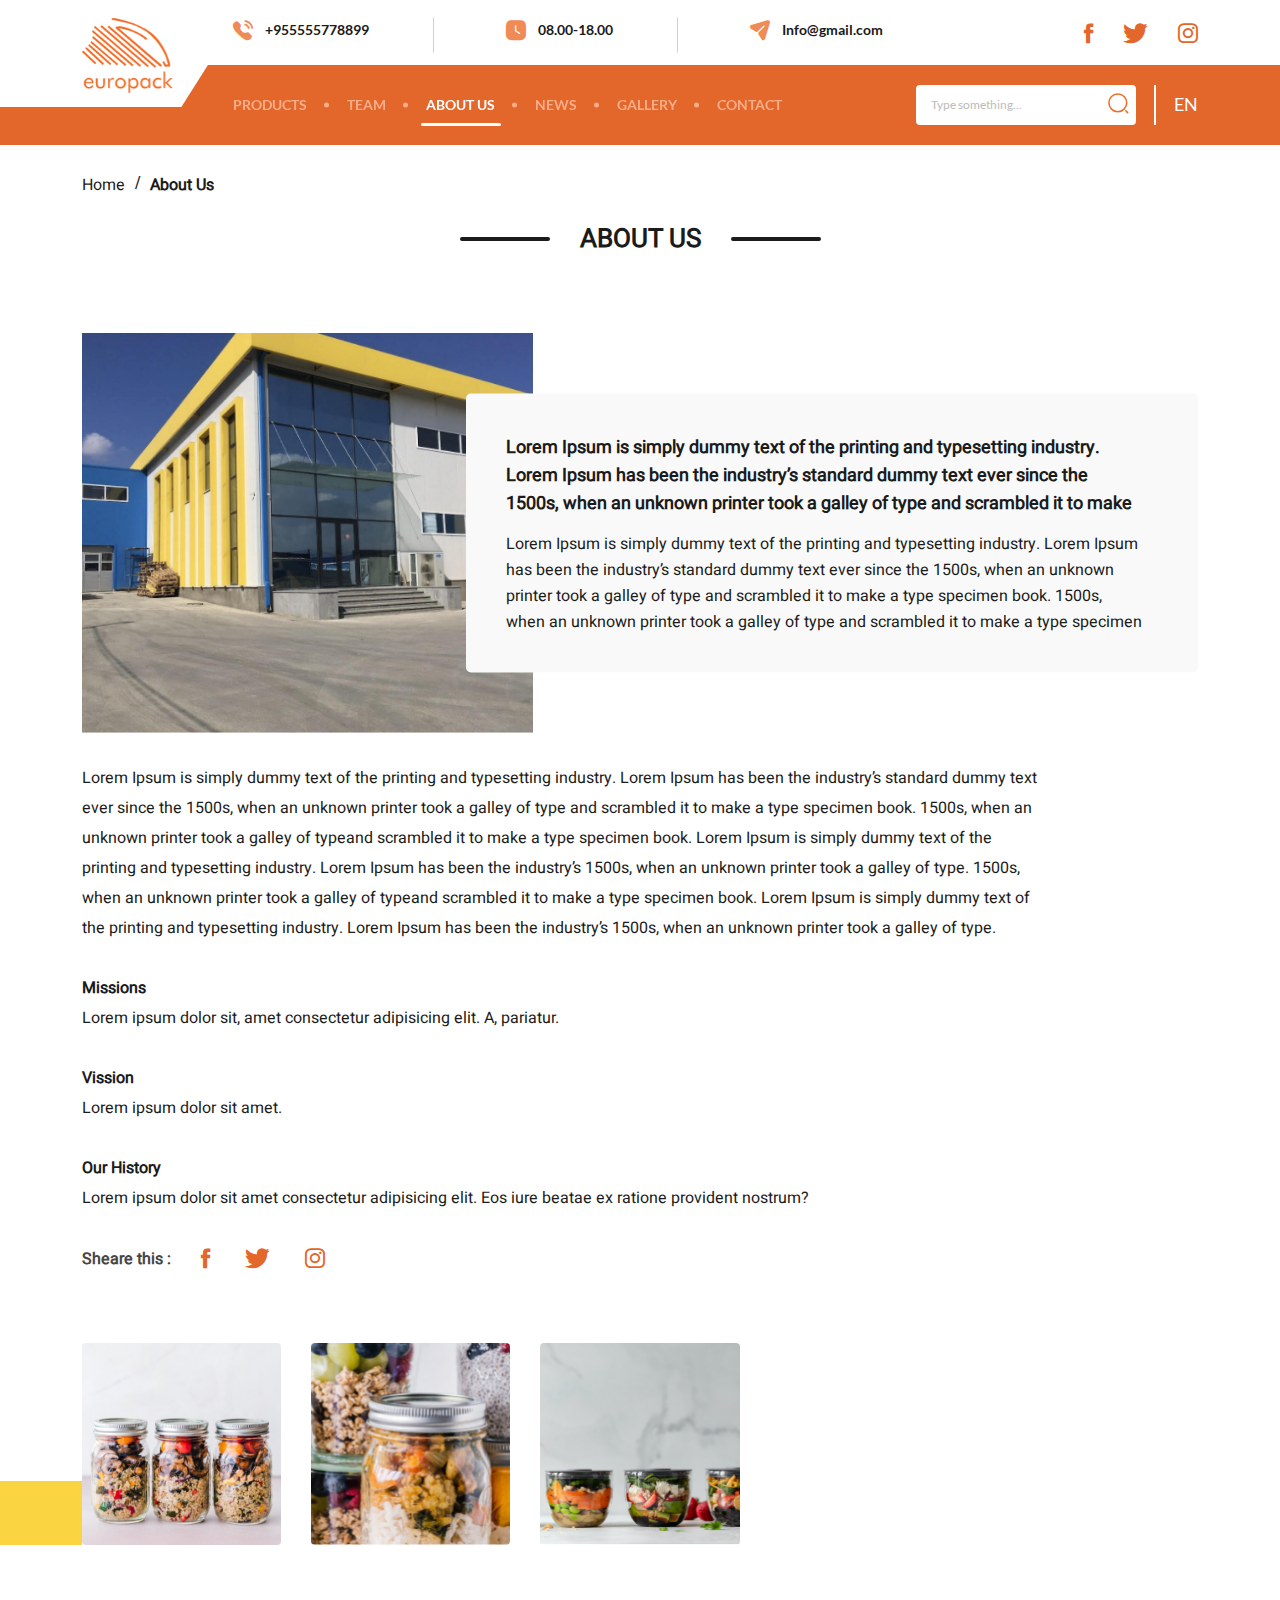
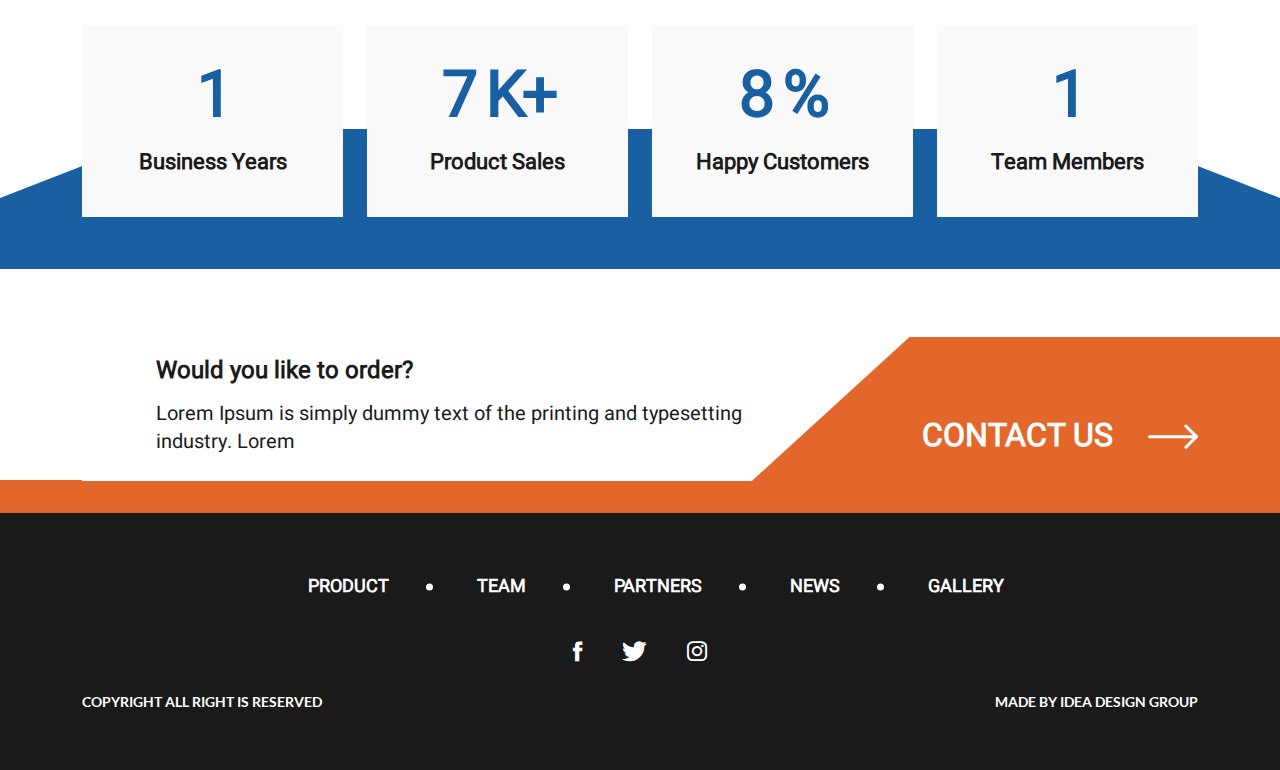
==== commit db556f1f: "c" ====
--- a/about.html
+++ b/about.html
@@ -28,7 +28,7 @@
                 <div class="container">
                     <div class="flexy-container">
                         <div href="#" class="logo">
-                            <a href="index.html">  
+                            <a href="#">  
                                 <img src="assets/img/logo.png" alt="logo">
                             </a>
                             <div class="logo-bg"></div>
@@ -158,8 +158,86 @@
                                 </div>
                             </div>
                         </div>
-                        <div class="burger-icon"></div>
+                        <div class="burger-icon">
+                            <div class="burger-lines">
+                                <div class="burger-line"></div>
+                                <div class="burger-line"></div>
+                                <div class="burger-line"></div>
+                            </div>
+                        </div>
                     </div>      
+                </div>
+            </div>
+        </div>
+        <div class="burg-menu">
+            <div class="burger-container">
+                <form>
+                    <input type="text" placeholder="Search...">
+                    <button class="burger-search-button">
+                        <svg xmlns="http://www.w3.org/2000/svg" width="22.535" height="22.535" viewBox="0 0 22.535 22.535">
+                            <g id="vuesax_linear_search-normal" data-name="vuesax/linear/search-normal" transform="translate(-428 -188)">
+                            <g id="search-normal" transform="translate(428 188)">
+                                <path id="Vector" d="M17.84,8.92A8.92,8.92,0,1,1,8.92,0,8.92,8.92,0,0,1,17.84,8.92Z" transform="translate(1.878 1.878)" fill="none" stroke="#f16922" stroke-linecap="round" stroke-linejoin="round" stroke-width="1.5"/>
+                                <path id="Vector-2" data-name="Vector" d="M1.878,1.878,0,0" transform="translate(18.779 18.779)" fill="none" stroke="#f16922" stroke-linecap="round" stroke-linejoin="round" stroke-width="1.5"/>
+                                <path id="Vector-3" data-name="Vector" d="M0,0H22.535V22.535H0Z" fill="none" opacity="0"/>
+                            </g>
+                            </g>
+                        </svg>
+                    </button>
+                </form>
+                <div class="burg-lang">
+                    <a href="#">GEO</a>
+                </div>
+                <ul>
+                    <li>
+                        <a href="#">Products</a>
+                    </li>
+                    <li>
+                        <a href="#">Products</a>
+                    </li>
+                    <li>
+                        <a href="#">Products</a>
+                    </li>
+                    <li>
+                        <a href="#">Products</a>
+                    </li>
+                </ul>
+                <div class="burger-contact-links">
+                    <li>
+                         <a href="#">
+                                 <span class="icon icon-Calling"></span>
+                                 <span class="l-links">+955555778899</span>
+                         </a>
+                     </li>
+                     <li>
+                         <a href="#">
+                                 <span class="icon icon-Time"></span>
+                                 <span class="l-links">08.00-18.00</span>
+                         </a>
+                     </li>
+                     <li>
+                         <a href="#">
+                                 <span class="icon icon-Send"></span>
+                                 <span class="l-links">Info@gmail.com</span>
+                         </a>
+                     </li>
+                </div>
+                <div class="burger-social-links">
+                    <li>
+                         <a href="#"> 
+                            <span class="icon-face" >
+                         </a> 
+                    </span></li>
+                    <li>
+                         <a href="#"> 
+                            <span class="icon-tw" >
+                         </a> 
+                    </span></li>
+                    <li>
+                         <a href="#"> 
+                            <span class="icon-inst" >
+                         </a> 
+                    </span></li>
                 </div>
             </div>
         </div>
@@ -176,7 +254,7 @@
             </div>
         </section>
         <section>
-            <div class="about-section padding-b">
+            <div class="about-section about-section2 padding-b">
                 <div class="container">
                     <div class="important-title">
                         <span class="line-1"></span>
@@ -185,12 +263,12 @@
                     </div>
                     <div class="about-position-box about-delete-after"> 
                         <div class="row wrap-row">
-                            <div class="col-lg-5">
-                                <div class="about-image">
+                            <div class="col-lg-5 col-md-6 col-sm-6 col-12">
+                                <div class="about-image about-image2">
                                     <img src="assets/img/aboutImg.png" alt="img">
                                 </div>
                             </div>
-                            <div class="col-lg-8 absolute-position">
+                            <div class="col-lg-8 col-md-8 col-sm-8 col-12 absolute-position">
                                 <div class="text-box-h">
                                     <h2>Lorem Ipsum is simply dummy text of the printing and typesetting industry. Lorem Ipsum has been
                                         the industry’s standard dummy text ever since the 1500s, when an unknown printer took a galley
@@ -265,7 +343,7 @@
             <div class="counter-cards">
                 <div class="cards-bg"></div>
                 <div class="container">
-                    <div class="row">
+                    <div class="row slider-row">
                         <div class="col-lg-3 col-md-3 col-sm-3 col-6">
                             <div class="count-card">
                                 <div class="card-span">
@@ -310,11 +388,11 @@
 
 
         <section>
-            <div class="footer-adv">
+            <div class=" footer-adv2 footer-adv ">
                 <div class="container">
                     <div class="footer-cont"> 
                         <div class="row add-items-end">
-                            <div class="col-lg-8 col-md-8 col-sm-8 col-8">
+                            <div class="col-lg-8 col-md-8 col-sm-8 col-12">
                                 <div class="adv-text">
                                     <h2>Would you like to order?</h2>
                                     <div class="text">
@@ -322,7 +400,7 @@
                                     </div>
                                 </div>
                             </div>
-                            <div class="col-lg-4 col-md-4 col-sm-4 col-4 add-end">
+                            <div class="col-lg-4 col-md-4 col-sm-4 col-12 add-end">
                                 <a href="#" class="adv-link">  
                                     <span>CONTACT US</span>
                                     <span> 
--- a/assets/style/style.css
+++ b/assets/style/style.css
@@ -34,6 +34,9 @@
 *{
     box-sizing: border-box;
 }
+/* body{
+    overflow-x: hidden;
+} */
 
 
 /* ScrollBar */
@@ -83,11 +86,9 @@
 .header{
     width: 100%;
     height: 165px;
-   
     position: fixed;
     top: 0;
-     
-    z-index: 99;
+    z-index: 99999;
 }
 .h-bg-1{
     width: 100%;
@@ -431,6 +432,9 @@
 .burger-icon{
     display: none;
 }
+.burg-menu{
+    display: none;
+}
 
 .padding{
     padding: var(--section-padding);
@@ -843,6 +847,7 @@
 }
 .popular-slider-item{
     position: relative;
+    overflow-x: hidden;
 }
 /* Popular product section */
 
@@ -966,9 +971,12 @@
     background: #fff;
     z-index: 1;
 }
-.footer-adv2{
+.hidden-news-det-icon{
+    display: none;
+}
+/* .footer-adv2{
     margin-top: 100px!important;
-}
+} */
 .footer-adv{
     margin-top: 152px;
     background-color: #E3662A;  
--- a/assets/style/responsive.css
+++ b/assets/style/responsive.css
@@ -144,7 +144,7 @@
         height: 380px;
     }
     .footer-adv2{
-        margin-top: 80px!important;
+        margin-top: 120px!important;
     }
     .news-img-box{
         height: 300px;
@@ -173,6 +173,10 @@
     .see-2{
         margin-top: 40px;
     }
+     .footer-cont:after{
+        top: -1px;
+    }
+     
     .footer-cont {
         padding-bottom: 60px;
         padding-top: 20px;
@@ -188,6 +192,66 @@
         line-height: 28px;
         max-height: 53px;
     }
+    /* News Page */
+    .m-b-2 {
+        margin-bottom: 80px;
+        padding-top: 100px;
+        padding-bottom: 100px;
+    }
+    .m-b-2:nth-child(2n - 1){
+        padding-top: 100px;
+        padding-bottom: 100px;
+    }
+    .news-section::after{
+        bottom: 64px;
+    }
+    .m-b-2:nth-child(2n - 1)::before{
+        height: 123px;
+        top: 55px;
+    }
+    .news-text-box2 .time {
+        margin-bottom: 25px!important;
+    }
+    .news-text-box h2.m-b-1 {
+        margin-bottom: 25px;
+    }
+    .news-text-box2 .m-t-1 {
+        margin-top: 25px!important;
+    }
+    .pagination {
+        margin-bottom: 80px;
+        margin-top: -40px;
+    }
+    /* News Page */
+    /* News det page */
+    .about-page-img-gallery{
+        gap: 30px;
+    }
+    .about-page-img-gallery a{
+        width: calc((100% / 5) - 24px);
+    }
+    .m-t-2{
+        margin-top: 80px;
+    }
+    .m-b-22 {
+        padding-top: 100px;
+        padding-bottom: 110px;
+    }
+    .slider-arrows{
+        margin-bottom: 80px;
+    }
+    /* News det page */
+    /* Partners */
+    .partners-item a{
+        height: 300px;
+    }
+    .pagination-2{
+        margin-top: 45px;
+    }
+    .hr-bottom{
+        margin-bottom: 80px;
+    }
+    /* Partners */
 }
 
 @media (max-width: 1199px){
@@ -340,6 +404,84 @@
         margin-bottom: 15px;
         line-height: 24px;
     }
+    /* ABOUT PAGE */
+    .about-image{
+        height: 310px;
+    }
+    .about-page-img-gallery{
+        gap: 26px;
+        margin-top: 40px;
+    }
+    .about-page-img-gallery a{
+        width: calc((100% / 5) - 21px);
+        height: 192px;
+    }
+    .count-card{
+        height: 182px;
+    }
+    .card-span{
+        line-height: 50px;
+        font-size: 50px;
+    }
+    .counter-cards .title{
+        font-size: 20px;
+        line-height: 32px;
+        margin-top: 15px;
+    }
+    /* ABOUT PAGE */
+        /* News Page */
+ 
+        .news-section::after{
+            height: 90px;
+            bottom: 55px;
+            width: 26.3%;
+        }
+        .m-b-2:nth-child(2n - 1)::after{
+            width: 300px;
+            height: 46px;
+        }
+        .m-b-2:nth-child(2n - 1)::before{
+            height: 90px;
+            top: 55px;
+            width: 26.3%;
+        }
+        .news-section::before{
+            width: 300px;
+        }
+        .m-b-2 .news-text-box{
+            padding: 0 15px;
+        }
+        .news-text-box2 {
+            padding-top: 18px!important;
+        }
+        .news-text-box2 .time {
+            margin-bottom: 20px!important;
+        }
+        .news-text-box h2.m-b-1 {
+            margin-bottom: 20px;
+        }
+        .news-text-box2 .m-t-1 {
+            margin-top: 20px!important;
+        }
+        
+        /* News Page */
+        /* Partners */
+        .partners-item {
+            margin-bottom: 30px;
+            padding-left: 15px;
+            padding-right: 15px;
+        }
+        .partners-item:nth-child(2n) {
+            margin-bottom: 0px;
+            margin-top: 30px;
+        }
+        .partners-item a {
+            height: 270px;
+        }
+        .partners-item a img{
+            max-width: 85%;
+        }
+        /* Partners */
 }
 @media (max-width: 991px){
     :root{
@@ -354,6 +496,159 @@
         --adv-contact-font: 16px;
         --adv-text-font: 14px;
         --footer-links-font: 14px;
+        --b-r-c-font: 14px;
+    }
+    .header-pos-container{
+        box-shadow: 0 2px 5px -3px grey;
+    }
+    .active-close .burger-line:nth-child(1){
+        width: 100%;
+        transform: rotate(45deg)translate(8px, 4px);
+        background-color: #000000;
+    }
+    .active-close .burger-line:nth-child(2){
+        transform: translateX(40px);
+    }
+    .active-close .burger-line:last-child{
+        transform: rotate(-45deg)translate(7px, -4px);
+        background-color: #000000;
+    }
+    .burg-menu{
+        position: absolute;
+        top: 90px;
+        height: calc(100vh - 90px);
+        width: 0;
+        z-index: 999;
+        background-color: #fff;
+        right: 0;
+        overflow: hidden;
+        transition: 0.2s;
+        display: block;
+    }
+    .active-burger{
+        width: 100%;
+    }
+    .fix{
+        overflow-y: hidden;
+    }
+    .burger-container{
+        width: 100%;
+        padding:50px;
+        display: flex;
+        flex-direction: column;
+        align-items: center;
+        overflow-y: auto;
+    }
+    .burger-container form{
+        width: 348px;
+        height: 50px;
+        border-radius: 4px;
+        position: relative;
+        margin-bottom: 26px;
+    }
+    .burger-container form input{
+        font-size: 16px;
+        font-weight: bold;
+        font-family: 'Lato';
+        padding-left: 40px;
+        position: absolute;
+        outline: none;
+        border: none;
+        border-radius: 4px;
+        height: 100%;
+        width: 100%;
+        background: #F9F9F9;
+        color: #1B1B1B;
+    }
+    .burger-search-button{
+        position: absolute;
+        left: 0;
+        top: 0;
+        height: 100%;
+        border:none;
+        background-color: transparent;
+        padding-left: 12px;
+        padding-bottom: 4px;
+    }
+    .burger-search-button svg{
+        width: 20px;
+        height: 20px;
+    }
+    .burg-lang{
+        margin-bottom: 40px;
+    }
+    .burg-lang a{
+        font-size: 16px;
+        font-weight: bold;
+        font-family: 'Lato';
+        line-height: 19px;
+        color: #1B1B1B;
+    }
+    .burger-container ul{
+        padding: 0;
+    }
+    .burger-container ul li{
+        margin-bottom: 34px;
+    }
+    .burger-container ul li a{
+        font-size: 16px;
+        font-weight: bold;
+        line-height: 19px;
+        font-family: 'Lato';
+        color: #1B1B1B;
+        text-transform: capitalize;
+    }
+    .burger-contact-links{
+        display: flex;
+        flex-wrap: wrap;
+        align-items: center;
+        gap: 50px;
+        margin-bottom: 30px;
+    }
+    .burger-contact-links li{
+        list-style: none;
+    }
+    .burger-contact-links li a {
+        display: flex;
+        align-items: center;
+        position: relative;
+        padding-bottom: 5px;
+    }
+    .burger-contact-links li a:after{
+        content: "";
+        position: absolute;
+        bottom: 0;
+        height: 2px;
+        width: 0;
+        background-color: #E3662A;
+        transition: 0.3s;
+    }
+    .burger-contact-links li a:hover:after{
+        width: 100%;
+    }
+    .burger-contact-links li a span:last-child{
+        margin-left: 8px;
+        color: #E3662A;
+        font-size: 16px;
+        line-height: 19px;
+        font-weight: bold;
+        font-family: 'Lato';
+    }
+    .burger-social-links{
+        display: flex;
+        gap: 20px;
+    }
+    .burger-social-links li{
+        list-style: none;
+    }
+    .burger-social-links li a span{
+        font-size: 20px;
+        color: #E3662A;
+        transition: 0.3s;
+    }
+
+    .header-shadow{
+        box-shadow: 0 2px 5px -3px grey;
     }
     .navigation-menu{
         display: none;
@@ -385,7 +680,6 @@
         flex-direction: column;
         overflow: hidden;
         width: 30px;
-        
     }
     .burger-line{
         width: 100%;
@@ -574,9 +868,12 @@
         clip-path: polygon(0 0, 99% 0, 77% 100%, 0% 100%);
     }
     .create{
-        display: none;
-    }
-    
+        margin-top: 6px;
+    }
+    .create .title{
+        font-size: 10px;
+        line-height: 10px;
+    }
     .footer{
         padding: 20px 0;
     }
@@ -595,4 +892,634 @@
     .footer-links ul li{
         margin-right: 32px;
     }
+    /* ABOUT PAGE */
+    .about-page-text{
+        padding-right: 0;
+    }
+    .about-page-img-gallery{
+        margin-top: 30px;
+        gap: 16px;
+    }
+    .about-page-img-gallery a {
+        width: calc((100% / 5) - 13px);
+        height: 101px;
+    }
+    .about-page-img-gallery:after{
+        height: 32px;
+    }
+    .card-span{
+        font-size: 30px;
+        line-height: 28px;
+    }
+    .count-card{
+        height: 95px;
+        border-radius: 3px;
+    }
+    .counter-cards{
+        margin-bottom: 100px;
+    }
+    .counter-cards .title {
+        font-size: 14px;
+        line-height: 14px;
+        margin-top: 15px;
+    }
+    .cards-bg{
+        height: 90px;
+        bottom: -44px;
+    }
+    .cards-bg:before,.cards-bg:after{
+        width: 91px;
+        height: 40px;
+        top: -1px;
+    }
+    .about-image{
+        position: relative;
+    }
+    .about-image2::before{
+        content: "";
+        position: absolute;
+        height: 27px;
+        background: #1860A2;
+        width: 70%;
+        left: -30%;
+        bottom: 0;
+        z-index: -1;
+    }
+    /* ABOUT PAGE */
+    /* NEWS Page */
+    .m-b-2 {
+        margin-bottom: 50px;
+        padding-top: 65px;
+        padding-bottom: 73px;
+    }
+    .m-b-2:nth-child(2n - 1) {
+        padding-top: 88px;
+        padding-bottom: 54px;
+    }
+     
+    .news-section::after {
+        bottom: 55px;
+        width: 30.2%;
+        height: 70px;
+    }
+    .news-section2::after{
+        bottom: 35px;
+    }
+   
+    .news-text-box h2 {
+        line-height: 22px;
+    }
+    .news-text-box .text{
+        line-height: 20px;
+        max-height: 58px;
+    }
+    .m-b-2 .news-text-box {
+        padding: 0;
+    }
+    .news-text-box2 {
+        padding-top: 5px!important;
+    }
+    .news-text-box2 .time {
+        margin-bottom: 15px!important;
+    }
+    .news-text-box h2.m-b-1 {
+        margin-bottom: 15px;
+    }
+    .news-text-box2 .m-t-1 {
+        margin-top: 15px!important;
+    }
+    .m-b-2:nth-child(2n - 1)::before {
+        height: 70px;
+        top: 50px;
+        width: 30.2%;
+    }
+    .m-b-2:nth-child(2n - 1) .news-text-box{
+        margin-left: 0;
+    }
+    .m-b-2:nth-child(2n - 1)::after {
+        width: 195px;
+        height: 27px;
+    }
+    .pagination {
+        margin-bottom: 60px;
+        margin-top: -27px;
+    }
+    .card-span{
+        letter-spacing: -2px;
+    }
+    /* NEWS PAGE */
+    /* News det page */
+    .m-t-2 {
+        margin-top: 40px;
+    }
+    .p-t-5 {
+        padding-top: 10px;
+    }
+    .p-t-5 .news-position{
+        padding-right: 18px;
+    }
+    .p-t-5 .news-img-box{
+        height: 187px;
+    }
+    .p-t-5 .news-text-box{
+        margin-left: -7px;
+        padding-top: 35px;
+    }
+    .p-t-5 .news-text-box .time{
+        margin-bottom: 18px;
+    }
+    .det-socials .share-icons a span{
+        font-size: 18px;
+    }
+    .det-socials {
+        margin-top: 20px;
+    }
+    .det-socials .share-icons a {
+        margin-right: 16px;
+    }
+    .news-det-section .text{
+        margin-top: 30px;
+    }
+    .m-b-22{
+        padding-top: 65px;
+        padding-bottom: 77px;
+    }
+    .slider-arrows {
+        margin-bottom: 50px;
+    }
+    .slider-arrows li {
+        margin: 0 10px;
+    }
+    .slider-arrows li a span {
+        margin: 0 14px;
+    }
+    .slider-arrows li a{
+        font-size: 14px;
+    }
+    .slider-arrows li a span svg{
+        width: 30px;
+    }
+    /* News det page */
+}
+@media (max-width:767px){
+    :root{
+        --adv-contact-font: 14px;
+        --b-r-c-font: 12px;
+    }
+    
+    .create{
+        margin-top: 16px;
+        flex-direction: column;
+        align-items: center;
+        justify-content: center;
+    }
+    .create .title{
+        font-size: 12px;
+        line-height: 16px;
+        margin-top: 8px;
+    }
+    .news-position {
+        padding-right: 25px;
+    }
+    .news-text-box{
+        margin-left: -15px;
+    }
+    .p-item{
+        width: calc(( 100% - 40px) / 3);
+    }
+    .about-image {
+        height: 203px;
+        padding-right: 20px;
+    }
+    .popular-product-img, .row-height {
+        height: 230px;
+    }
+    .position-r::before{
+        bottom: 10px;
+    }
+    .adv-link span:first-child{
+        margin-right: 15px;
+    }
+    /* ABOUT PAGE */
+    .about-page-img-gallery a{
+        height: 80px;
+        width: calc((100% / 4) - 13px);
+    }
+    .about-page-text{
+        margin-top: 20px;
+        line-height: 24px;
+    }
+    .about-page-img-gallery{
+        margin-left: 22px;
+    }
+    .about-page-img-gallery:after {
+        height: 21px;
+    }
+    .counter-cards .title{
+        font-size: 12px;
+        margin-top: 13px;
+    }
+    .card-span{
+        font-size: 30px;
+        letter-spacing: -2px;
+    }
+    .slider-row{
+        flex-wrap: nowrap;
+        overflow-x: auto;
+    }
+    .slider-row::-webkit-scrollbar{
+        display: none;
+    }
+    .b-r-c{
+        padding-top: 20px;
+    }
+     
+    /* ABOUT PAGE */
+}
+@media (max-width:575px){
+    :root{
+        --banner-height: 181px;
+        --section-padding: 40px 0;
+        --title-font: 16px;
+        --see-all-font: 14px;
+        --title-font-2: 14px;
+        --text-font: 12px;
+        --about-link-read-more: 12px;
+        --adv-font: 16px;
+        --adv-text-font: 12px;
+    }
+    .important-title{
+        margin-bottom: 30px;
+    }
+    .important-title h1 {
+        line-height: 24px;
+        margin: 0 10px;
+    }
+    .important-title .line-1{
+        width: 35px;
+    }
+    .slick-dots li button{
+        width: 34px;
+    }
+    .slick-dots li.slick-active button{
+        width: 45px;
+    }
+    .padding-b{
+        padding-bottom: 40px;
+    }
+    .logo {
+        width: 60px;
+        height: 50px;
+    }
+    .product-items {
+        gap: 0 12px;
+    }
+    .p-item{
+        width: calc(( 100% - 12px) / 2);
+        height: 230px;
+        margin-bottom: 12px;
+    }
+    .front-item .read-more-box{
+        height: calc(100% - 178px);
+        padding-left: 10px;
+    }
+    .p-item:nth-child(2n){
+        margin-bottom: 0;
+        margin-top: 12px;
+    }
+    .front-item img{
+        height: 178px;
+    }
+    .see-all-link{
+        left: 45%;
+        float: initial;
+    }
+    .our-product{
+        margin-bottom: 26px;
+    }
+    .mobile-padding-b{
+        padding-bottom: 0;
+    }
+    .wrap-row {
+        flex-wrap: wrap;
+    }
+    .about-section {
+        overflow-x: hidden;
+    }
+    .about-image{
+        height: 220px;
+        padding-right: 10%;
+    }
+    .about-position-box:after {
+        top: 192px;
+        right: -135px;
+        left: initial;
+    }
+    .absolute-position{
+        position: initial;
+        transform: translateX(0);
+        padding-right: calc(var(--bs-gutter-x) * 0.5);
+    }
+    .absolute-position .text-box-h {
+        padding: 20px 17px;
+        margin-top: 15px;
+    }
+    .absolute-position .text-box-h h2 {
+        line-height: 20px;
+        max-height: 79px;
+    }
+    .absolute-position .about-text {
+        max-height: 54px;
+        line-height: 18px;
+    }
+    .about-read-link svg{
+        width: 25px;
+    }
+    .about-read-link .read-link{
+        margin-right: 10px;
+        line-height: 12px;
+    }
+    .news-position {
+        padding-right: calc(var(--bs-gutter-x) * 0.5);
+    }
+    .news-img-box {
+        height: 143px;
+        padding: 0 60px;
+    }
+    .news-img-box img{
+        position: relative;
+    }
+    .news-section::before {
+        height: 50px;
+        width: 42%;
+        top: 69px;
+        border-top-left-radius: 4px;
+    }
+    .news-section::after {
+        top: 212px;
+        width: 55.2%;
+        height: 50px;
+        border-bottom-right-radius: 4px;
+    }
+    
+    .news-text-box{
+        padding-top: 0;
+        margin-left: 0;
+        margin-top: 50px;
+    }
+    .news-text-box .time{
+        margin-bottom: 12px;
+    }
+    .news-text-box .time span {
+        line-height: 21px;
+    }
+    .news-text-box h2 {
+        line-height: 20px;
+        max-height: 58px;
+    }
+    .news-text-box .text {
+        line-height: 18px;
+        max-height: 89px;
+        margin-bottom: 20px;
+    }
+    .footer{
+        padding: 25px 0;
+    }
+    .footer-links ul{
+        flex-direction: column;
+    }
+    .footer-links ul li{
+        margin: 0;
+        margin-bottom: 30px;
+    }
+    .footer-links ul li::before {
+       left: initial;
+       top: initial;
+       transform: translateY(0);
+        right: 50%;
+        bottom: -17px;
+    }
+    .footer-socials{
+        margin-top: 0;
+    }
+    .burger-container{
+        padding: 0;
+        padding-top: 40px;
+    }
+    .burg-lang{
+        margin-bottom: 24px;
+    }
+    .burger-container ul li {
+        margin-bottom: 24px;
+    }    
+    .burger-contact-links{
+        justify-content: center;
+        flex-direction: column;
+        gap: 24px 0;
+    }
+    .popular-product-img{
+        height: 174px;
+        padding-left: 16%;
+    }
+    .row-height{
+        height: initial;
+    }
+    .wrap-row2{
+        flex-wrap: initial;
+        flex-direction: column-reverse;
+    }
+    .absolute-pos{
+        position: initial;
+        padding-left: calc(var(--bs-gutter-x) * 0.5);
+        padding-right: calc(var(--bs-gutter-x) * 0.5);
+        margin: 0;
+    }
+    .popular-product-text {
+        padding-top: 20px;
+        padding-right: 2%;
+    }
+    /* .position-r{
+        position: initial;
+    } */
+    .position-r::before {
+        top: -27px;
+        left: -20%;
+        width: 115%;
+        background-image: linear-gradient(to right,#FBD442 50%, #fff 70%);
+    } 
+    
+    .popular-product-text h1 {
+        line-height: 20px;
+        max-height: 38px;
+        margin-bottom: 10px;
+    }
+    .popular-product-text .text {
+        line-height: 18px;
+        max-height: 52px;
+    }
+    .footer-adv2{
+        overflow-x: hidden;
+    }
+    .footer-cont{
+        padding-bottom: 0;
+    }
+    .adv-text .text {
+        line-height: 18px;
+        max-height: 35px;
+        padding-right: 20%;
+    }
+    .footer-cont:before {
+        clip-path: polygon(0 0, 99% 0, 85% 100%, 0% 100%);
+        height: 93px;
+        width: 116%;
+        left: -8%;
+    }
+    .footer-cont:after{
+        height: 92px;
+        top: 0;
+    }
+    .footer-adv2{
+        margin-top: 40px!important;
+    }
+    .add-end{
+        justify-content: flex-start;
+    }
+    .adv-link{
+        margin-top: 30px;
+    }
+    .adv-link span{
+        padding-top: 20px;
+        margin-bottom: 20px;
+    }
+    /* ABOUT PAGE */
+    .about-page-img-gallery a{
+        height: 67px;
+        width: calc((100% / 3) - 19px);
+    }
+    .about-page-text{
+        line-height: 18px;
+    }
+    .about-image2::before{
+        content: "";
+        position: absolute;
+        height: 27px;
+        background: #1860A2;
+        width: 70%;
+        left: initial;
+        right: -30%;
+        top: 0;
+        z-index: -1;
+    }
+    .cards-bg {
+        height: 84px;
+        bottom: -30px;
+    }
+    .counter-cards{
+        margin-bottom: 60px;
+    }
+    .cards-bg:before, .cards-bg:after {
+        width: 50px;
+        height: 38px;
+        top: -1px;
+    }
+    /* ABOUT PAGE */
+    /* NEWS PAGE */
+    .m-b-2 {
+        margin-bottom: 40px;
+        padding-top: 24px;
+        padding-bottom: 24px;
+    }
+    .m-b-2:nth-child(2n - 1){
+        padding-top: 24px;
+        padding-bottom: 24px;
+    }
+    .news-section::before{
+        top: 0;
+    }
+    .news-section::after{
+        top: 140px;
+    }
+    .m-b-2:nth-child(2n - 1)::before {
+        height: 50px;
+        top: 0;
+        width: 42%;
+        border-top-left-radius: 4px;
+    }
+    .m-b-2:nth-child(2n - 1)::after {
+        width: 55.2%;
+        height: 50px;
+        border-bottom-right-radius: 4px;
+    }
+    .news-section2::after {
+        top: 210px;
+    }
+    .news-section2::before {
+        top: 75px;
+    }
+    .pagination {
+        margin-bottom: 30px;
+        margin-top: -10px;
+        justify-content: center;
+    }
+    .pagination ul li a svg {
+        width: 25px;
+    }
+    .pagination ul li a span {
+        margin-right: 10px;
+    }
+    .pagination ul li a:last-child span {
+        margin-left: 10px;
+    }
+    .pagination ul li:first-child{
+        margin-left: 0;
+        margin-right: 10px;
+    }
+    /* NEWS PAGE */
+    /* NEWS det page */
+    .p-t-5 .news-img-box{
+        height: 143px;
+        padding-left:  calc(-0.5 * var(--bs-gutter-x));
+        padding-right: 35.5%;
+    }
+    .p-t-5 .news-text-box{
+        padding-left:  calc(-0.5 * var(--bs-gutter-x));
+        padding-right:  calc(-0.5 * var(--bs-gutter-x));
+        margin-left: 0;
+        padding-top: 0;
+        margin-top: 26px;
+    }
+    .about-page-share-icons .share-icons a {
+        margin-left: 20px;
+    }
+    .about-page-share-icons .share-icons a span {
+        font-size: 18px;
+    }
+    .hidden-news-det-icon{
+        display: flex;
+    }
+    .det-socials{
+        display: none;
+    }
+    .news-det-section .text{
+        margin-top: 0;
+        line-height: 18px;
+    }
+    .m-b-22 {
+        padding-top: 24px;
+        padding-bottom: 24px;
+    }
+   .m-b-22 .news-text-box h2.m-b-1{
+        margin-bottom: 10px;
+    }
+    .m-b-22 .news-text-box .text{
+        margin-bottom: 0px;
+    }
+    .news-slider {
+        margin-bottom: 30px;
+    }
+    .slider-arrows {
+        margin-bottom: 40px;
+        justify-content: center;
+    }
+    /* NEWS det page */
 }